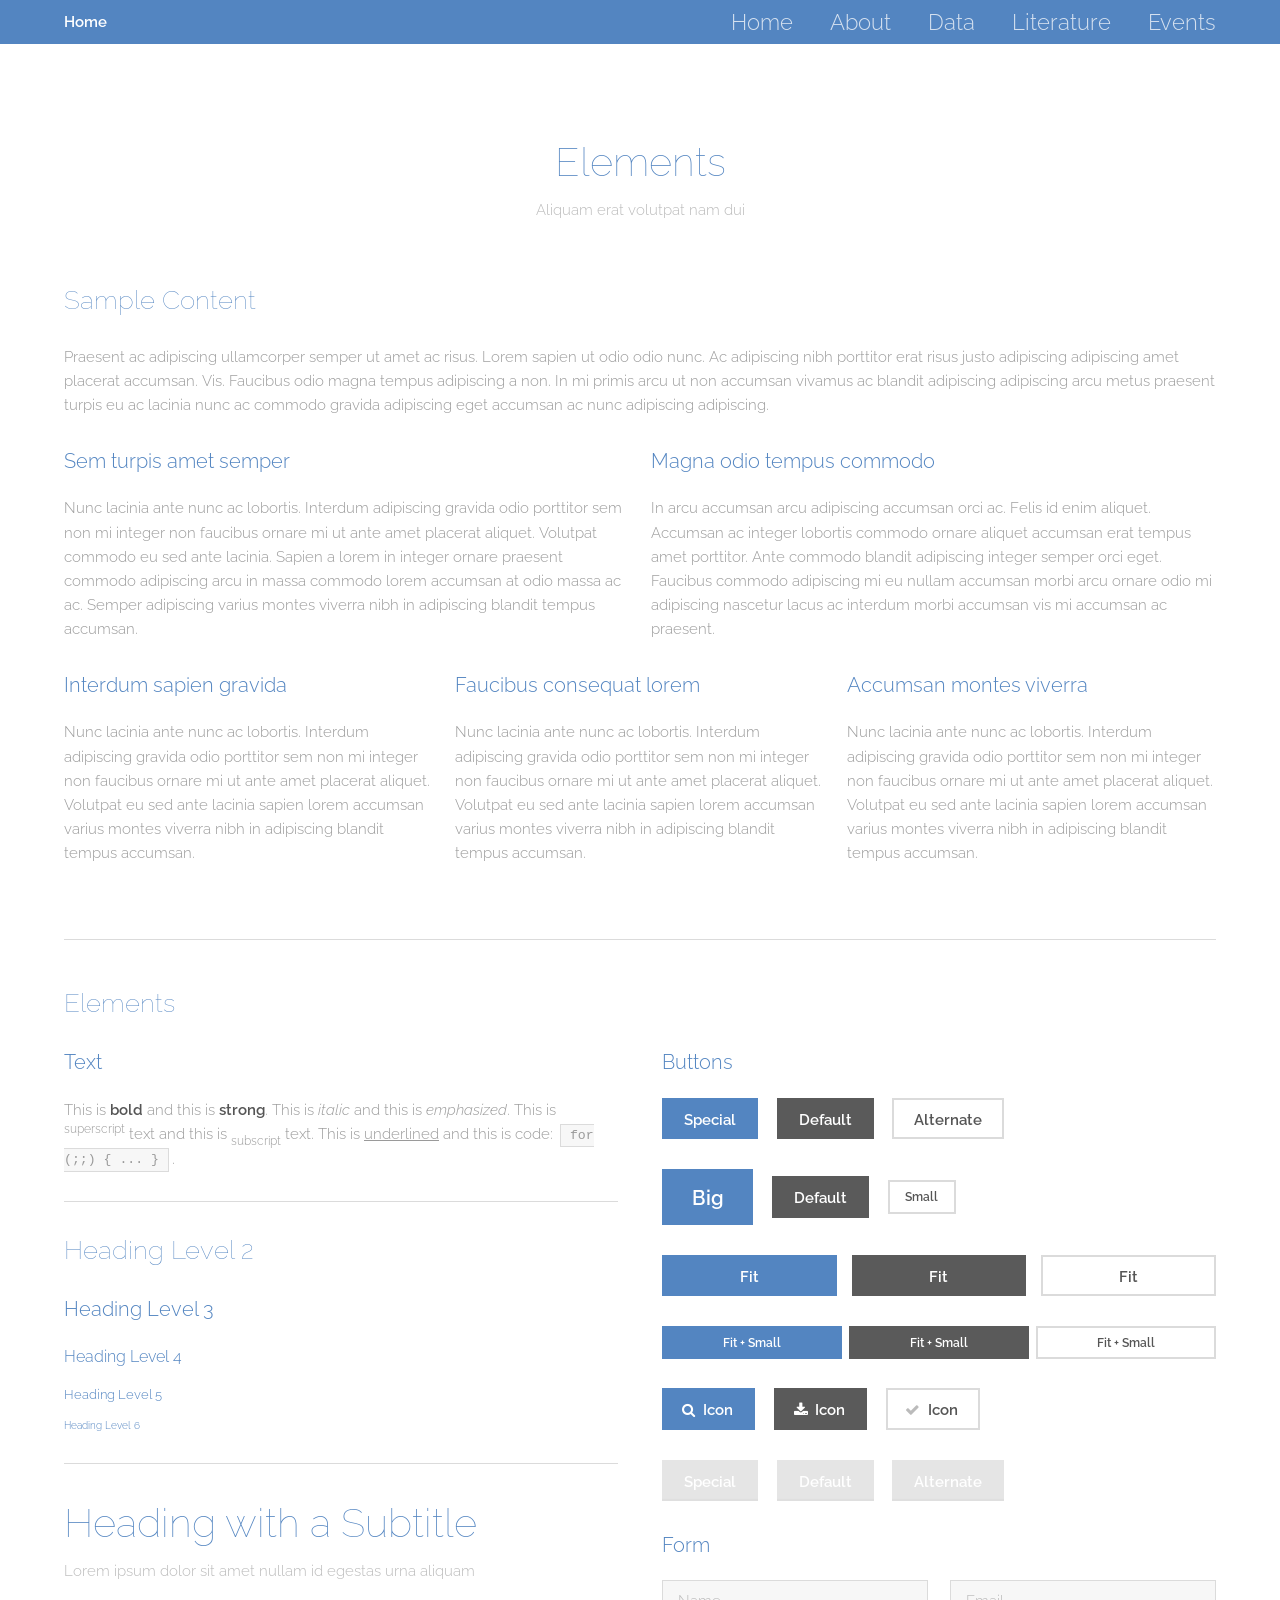
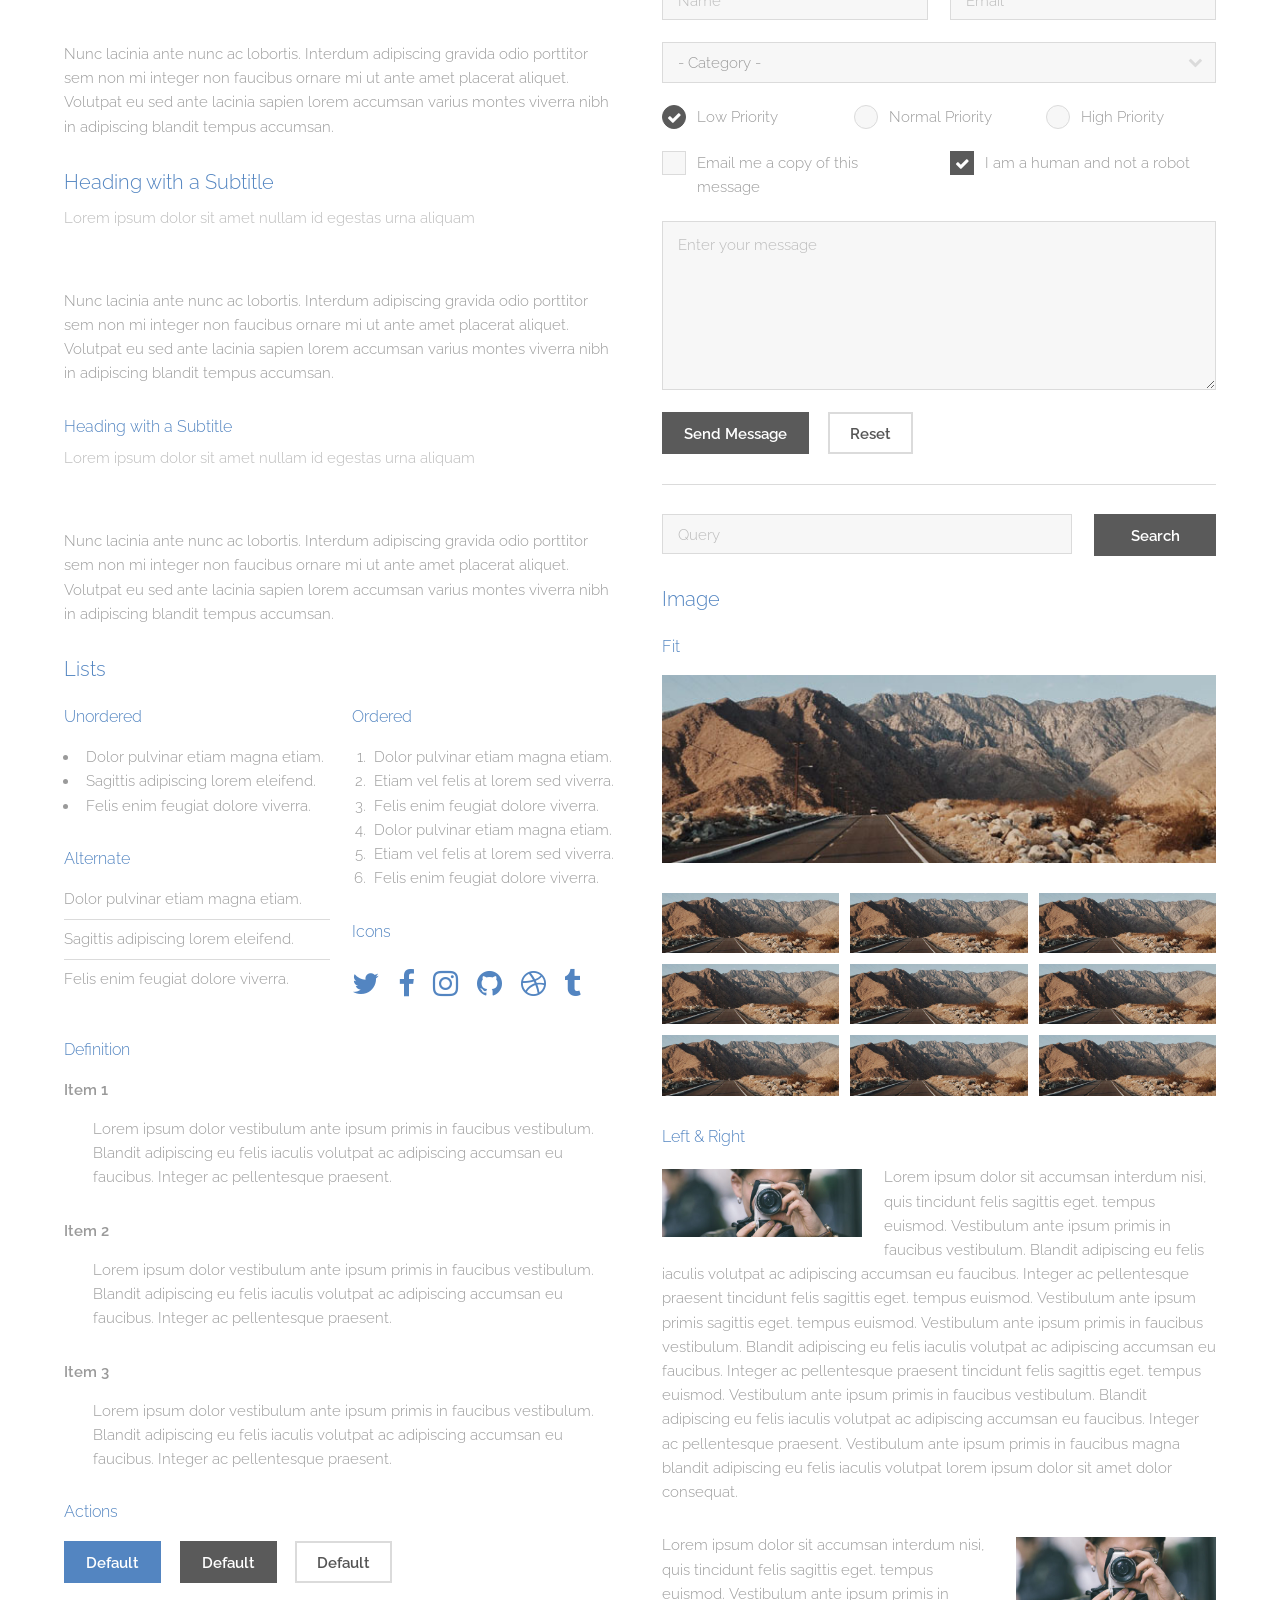
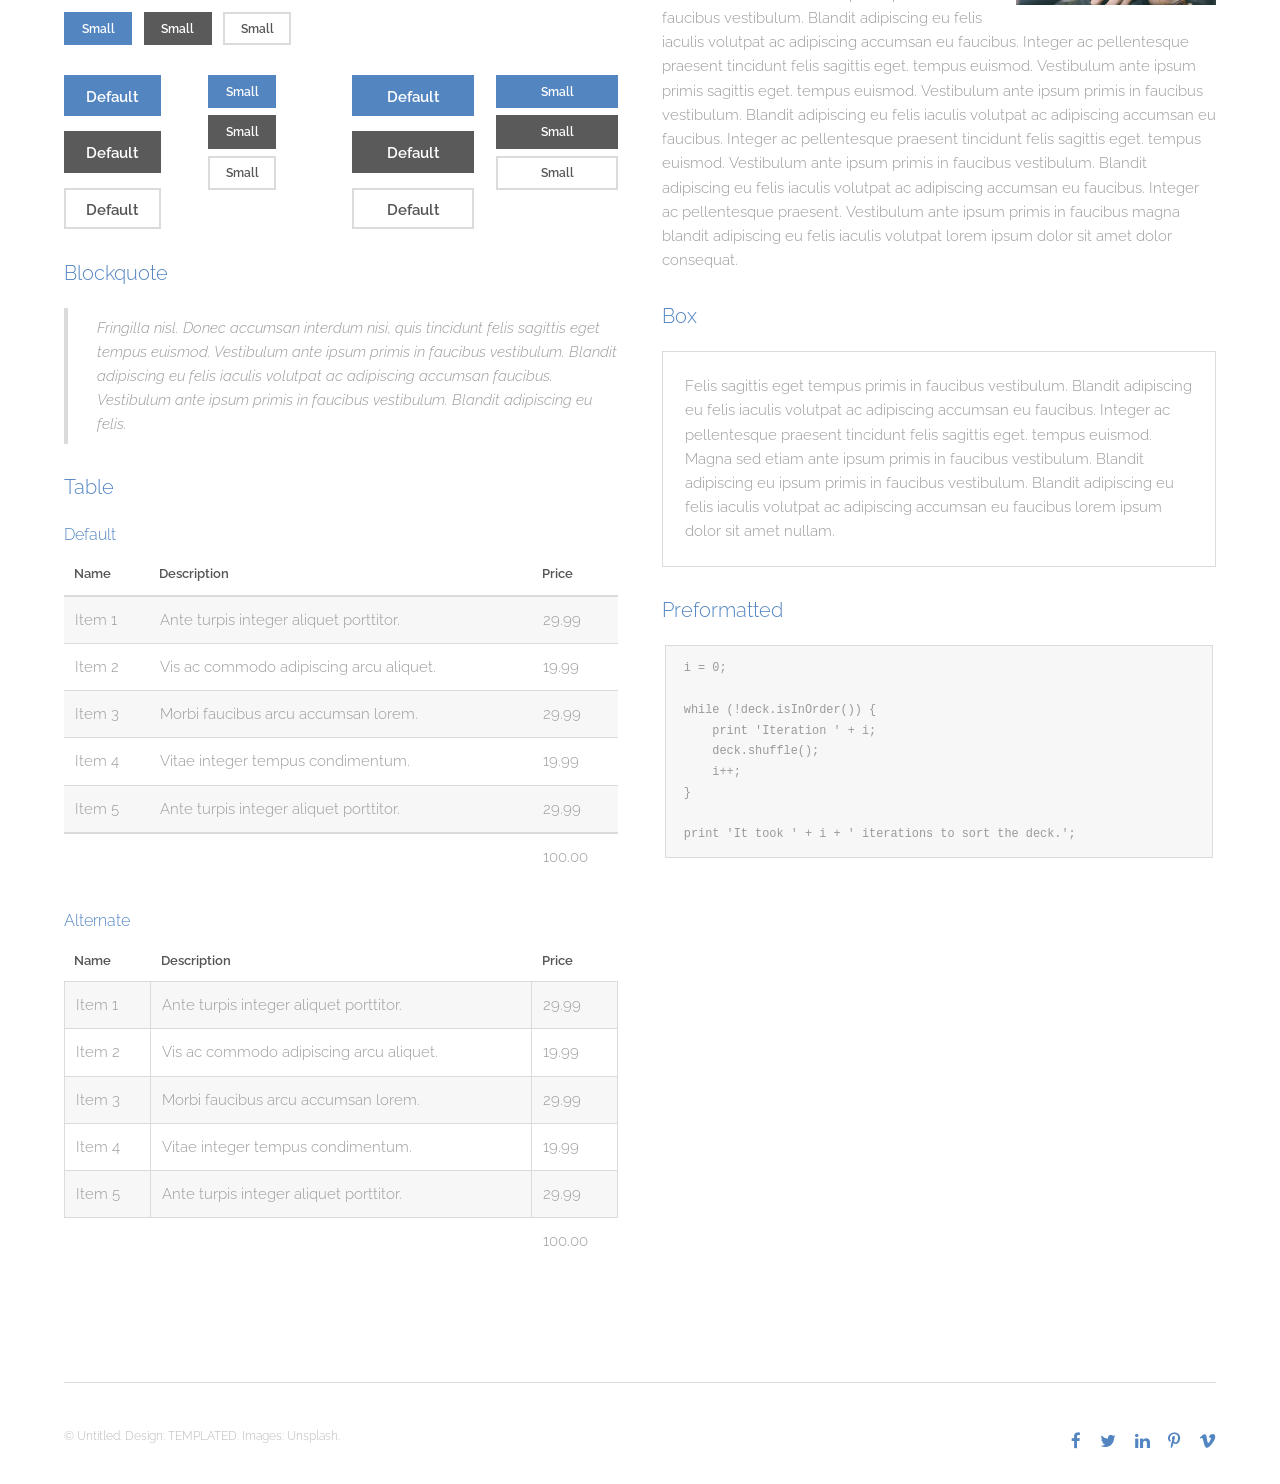
==== elements.html @ 22c5a667 "Initial commit" ====
<!DOCTYPE HTML>
<!--
	Theory by TEMPLATED
	templated.co @templatedco
	Released for free under the Creative Commons Attribution 3.0 license (templated.co/license)
-->
<html>
	<head>
		<title>Elements - Theory by TEMPLATED</title>
		<meta charset="utf-8" />
		<meta name="viewport" content="width=device-width, initial-scale=1" />
		<link rel="stylesheet" href="assets/css/main.css" />
	</head>
	<body class="subpage">

		<!-- Header -->
			<header id="header">
				<div class="inner">
					<a href="index.html" class="logo">Home</a>
					<nav id="nav">
						<a href="index.html">Home</a>
						<a href="about.html">About</a>
						<a href="data.html">Data</a>
						<a href="literature.html">Literature</a>
						<a href="events.html">Events</a>

					</nav>
					<a href="#navPanel" class="navPanelToggle"><span class="fa fa-bars"></span></a>
				</div>
			</header>

		<!-- Main -->
			<section id="main" class="wrapper">
				<div class="inner">
					<header class="align-center">
						<h2>Elements</h2>
						<p>Aliquam erat volutpat nam dui </p>
					</header>

				<!-- Content -->
					<h2 id="content">Sample Content</h2>
					<p>Praesent ac adipiscing ullamcorper semper ut amet ac risus. Lorem sapien ut odio odio nunc. Ac adipiscing nibh porttitor erat risus justo adipiscing adipiscing amet placerat accumsan. Vis. Faucibus odio magna tempus adipiscing a non. In mi primis arcu ut non accumsan vivamus ac blandit adipiscing adipiscing arcu metus praesent turpis eu ac lacinia nunc ac commodo gravida adipiscing eget accumsan ac nunc adipiscing adipiscing.</p>
					<div class="row">
						<div class="6u 12u$(small)">
							<h3>Sem turpis amet semper</h3>
							<p>Nunc lacinia ante nunc ac lobortis. Interdum adipiscing gravida odio porttitor sem non mi integer non faucibus ornare mi ut ante amet placerat aliquet. Volutpat commodo eu sed ante lacinia. Sapien a lorem in integer ornare praesent commodo adipiscing arcu in massa commodo lorem accumsan at odio massa ac ac. Semper adipiscing varius montes viverra nibh in adipiscing blandit tempus accumsan.</p>
						</div>
						<div class="6u$ 12u$(small)">
							<h3>Magna odio tempus commodo</h3>
							<p>In arcu accumsan arcu adipiscing accumsan orci ac. Felis id enim aliquet. Accumsan ac integer lobortis commodo ornare aliquet accumsan erat tempus amet porttitor. Ante commodo blandit adipiscing integer semper orci eget. Faucibus commodo adipiscing mi eu nullam accumsan morbi arcu ornare odio mi adipiscing nascetur lacus ac interdum morbi accumsan vis mi accumsan ac praesent.</p>
						</div>
						<!-- Break -->
						<div class="4u 12u$(medium)">
							<h3>Interdum sapien gravida</h3>
							<p>Nunc lacinia ante nunc ac lobortis. Interdum adipiscing gravida odio porttitor sem non mi integer non faucibus ornare mi ut ante amet placerat aliquet. Volutpat eu sed ante lacinia sapien lorem accumsan varius montes viverra nibh in adipiscing blandit tempus accumsan.</p>
						</div>
						<div class="4u 12u$(medium)">
							<h3>Faucibus consequat lorem</h3>
							<p>Nunc lacinia ante nunc ac lobortis. Interdum adipiscing gravida odio porttitor sem non mi integer non faucibus ornare mi ut ante amet placerat aliquet. Volutpat eu sed ante lacinia sapien lorem accumsan varius montes viverra nibh in adipiscing blandit tempus accumsan.</p>
						</div>
						<div class="4u$ 12u$(medium)">
							<h3>Accumsan montes viverra</h3>
							<p>Nunc lacinia ante nunc ac lobortis. Interdum adipiscing gravida odio porttitor sem non mi integer non faucibus ornare mi ut ante amet placerat aliquet. Volutpat eu sed ante lacinia sapien lorem accumsan varius montes viverra nibh in adipiscing blandit tempus accumsan.</p>
						</div>
					</div>

				<hr class="major" />

				<!-- Elements -->
					<h2 id="elements">Elements</h2>
					<div class="row 200%">
						<div class="6u 12u$(medium)">

							<!-- Text stuff -->
								<h3>Text</h3>
								<p>This is <b>bold</b> and this is <strong>strong</strong>. This is <i>italic</i> and this is <em>emphasized</em>.
								This is <sup>superscript</sup> text and this is <sub>subscript</sub> text.
								This is <u>underlined</u> and this is code: <code>for (;;) { ... }</code>.</p>
								<hr />
								<h2>Heading Level 2</h2>
								<h3>Heading Level 3</h3>
								<h4>Heading Level 4</h4>
								<h5>Heading Level 5</h5>
								<h6>Heading Level 6</h6>
								<hr />
								<header>
									<h2>Heading with a Subtitle</h2>
									<p>Lorem ipsum dolor sit amet nullam id egestas urna aliquam</p>
								</header>
								<p>Nunc lacinia ante nunc ac lobortis. Interdum adipiscing gravida odio porttitor sem non mi integer non faucibus ornare mi ut ante amet placerat aliquet. Volutpat eu sed ante lacinia sapien lorem accumsan varius montes viverra nibh in adipiscing blandit tempus accumsan.</p>
								<header>
									<h3>Heading with a Subtitle</h3>
									<p>Lorem ipsum dolor sit amet nullam id egestas urna aliquam</p>
								</header>
								<p>Nunc lacinia ante nunc ac lobortis. Interdum adipiscing gravida odio porttitor sem non mi integer non faucibus ornare mi ut ante amet placerat aliquet. Volutpat eu sed ante lacinia sapien lorem accumsan varius montes viverra nibh in adipiscing blandit tempus accumsan.</p>
								<header>
									<h4>Heading with a Subtitle</h4>
									<p>Lorem ipsum dolor sit amet nullam id egestas urna aliquam</p>
								</header>
								<p>Nunc lacinia ante nunc ac lobortis. Interdum adipiscing gravida odio porttitor sem non mi integer non faucibus ornare mi ut ante amet placerat aliquet. Volutpat eu sed ante lacinia sapien lorem accumsan varius montes viverra nibh in adipiscing blandit tempus accumsan.</p>

							<!-- Lists -->
								<h3>Lists</h3>
								<div class="row">
									<div class="6u 12u$(small)">

										<h4>Unordered</h4>
										<ul>
											<li>Dolor pulvinar etiam magna etiam.</li>
											<li>Sagittis adipiscing lorem eleifend.</li>
											<li>Felis enim feugiat dolore viverra.</li>
										</ul>

										<h4>Alternate</h4>
										<ul class="alt">
											<li>Dolor pulvinar etiam magna etiam.</li>
											<li>Sagittis adipiscing lorem eleifend.</li>
											<li>Felis enim feugiat dolore viverra.</li>
										</ul>

									</div>
									<div class="6u$ 12u$(small)">

										<h4>Ordered</h4>
										<ol>
											<li>Dolor pulvinar etiam magna etiam.</li>
											<li>Etiam vel felis at lorem sed viverra.</li>
											<li>Felis enim feugiat dolore viverra.</li>
											<li>Dolor pulvinar etiam magna etiam.</li>
											<li>Etiam vel felis at lorem sed viverra.</li>
											<li>Felis enim feugiat dolore viverra.</li>
										</ol>

										<h4>Icons</h4>
										<ul class="icons">
											<li><a href="#" class="icon fa-twitter"><span class="label">Twitter</span></a></li>
											<li><a href="#" class="icon fa-facebook"><span class="label">Facebook</span></a></li>
											<li><a href="#" class="icon fa-instagram"><span class="label">Instagram</span></a></li>
											<li><a href="#" class="icon fa-github"><span class="label">Github</span></a></li>
											<li><a href="#" class="icon fa-dribbble"><span class="label">Dribbble</span></a></li>
											<li><a href="#" class="icon fa-tumblr"><span class="label">Tumblr</span></a></li>
										</ul>

									</div>
								</div>
								<h4>Definition</h4>
								<dl>
									<dt>Item 1</dt>
									<dd>
										<p>Lorem ipsum dolor vestibulum ante ipsum primis in faucibus vestibulum. Blandit adipiscing eu felis iaculis volutpat ac adipiscing accumsan eu faucibus. Integer ac pellentesque praesent.</p>
									</dd>
									<dt>Item 2</dt>
									<dd>
										<p>Lorem ipsum dolor vestibulum ante ipsum primis in faucibus vestibulum. Blandit adipiscing eu felis iaculis volutpat ac adipiscing accumsan eu faucibus. Integer ac pellentesque praesent.</p>
									</dd>
									<dt>Item 3</dt>
									<dd>
										<p>Lorem ipsum dolor vestibulum ante ipsum primis in faucibus vestibulum. Blandit adipiscing eu felis iaculis volutpat ac adipiscing accumsan eu faucibus. Integer ac pellentesque praesent.</p>
									</dd>
								</dl>

								<h4>Actions</h4>
								<ul class="actions">
									<li><a href="#" class="button special">Default</a></li>
									<li><a href="#" class="button">Default</a></li>
									<li><a href="#" class="button alt">Default</a></li>
								</ul>
								<ul class="actions small">
									<li><a href="#" class="button special small">Small</a></li>
									<li><a href="#" class="button small">Small</a></li>
									<li><a href="#" class="button alt small">Small</a></li>
								</ul>
								<div class="row">
									<div class="3u 12u$(small)">
										<ul class="actions vertical">
											<li><a href="#" class="button special">Default</a></li>
											<li><a href="#" class="button">Default</a></li>
											<li><a href="#" class="button alt">Default</a></li>
										</ul>
									</div>
									<div class="3u 12u$(small)">
										<ul class="actions vertical small">
											<li><a href="#" class="button special small">Small</a></li>
											<li><a href="#" class="button small">Small</a></li>
											<li><a href="#" class="button alt small">Small</a></li>
										</ul>
									</div>
									<div class="3u 12u$(small)">
										<ul class="actions vertical">
											<li><a href="#" class="button special fit">Default</a></li>
											<li><a href="#" class="button fit">Default</a></li>
											<li><a href="#" class="button alt fit">Default</a></li>
										</ul>
									</div>
									<div class="3u$ 12u$(small)">
										<ul class="actions vertical small">
											<li><a href="#" class="button special small fit">Small</a></li>
											<li><a href="#" class="button small fit">Small</a></li>
											<li><a href="#" class="button alt small fit">Small</a></li>
										</ul>
									</div>
								</div>

							<!-- Blockquote -->
								<h3>Blockquote</h3>
								<blockquote>Fringilla nisl. Donec accumsan interdum nisi, quis tincidunt felis sagittis eget tempus euismod. Vestibulum ante ipsum primis in faucibus vestibulum. Blandit adipiscing eu felis iaculis volutpat ac adipiscing accumsan faucibus. Vestibulum ante ipsum primis in faucibus vestibulum. Blandit adipiscing eu felis.</blockquote>

							<!-- Table -->
								<h3>Table</h3>

								<h4>Default</h4>
								<div class="table-wrapper">
									<table>
										<thead>
											<tr>
												<th>Name</th>
												<th>Description</th>
												<th>Price</th>
											</tr>
										</thead>
										<tbody>
											<tr>
												<td>Item 1</td>
												<td>Ante turpis integer aliquet porttitor.</td>
												<td>29.99</td>
											</tr>
											<tr>
												<td>Item 2</td>
												<td>Vis ac commodo adipiscing arcu aliquet.</td>
												<td>19.99</td>
											</tr>
											<tr>
												<td>Item 3</td>
												<td> Morbi faucibus arcu accumsan lorem.</td>
												<td>29.99</td>
											</tr>
											<tr>
												<td>Item 4</td>
												<td>Vitae integer tempus condimentum.</td>
												<td>19.99</td>
											</tr>
											<tr>
												<td>Item 5</td>
												<td>Ante turpis integer aliquet porttitor.</td>
												<td>29.99</td>
											</tr>
										</tbody>
										<tfoot>
											<tr>
												<td colspan="2"></td>
												<td>100.00</td>
											</tr>
										</tfoot>
									</table>
								</div>

								<h4>Alternate</h4>
								<div class="table-wrapper">
									<table class="alt">
										<thead>
											<tr>
												<th>Name</th>
												<th>Description</th>
												<th>Price</th>
											</tr>
										</thead>
										<tbody>
											<tr>
												<td>Item 1</td>
												<td>Ante turpis integer aliquet porttitor.</td>
												<td>29.99</td>
											</tr>
											<tr>
												<td>Item 2</td>
												<td>Vis ac commodo adipiscing arcu aliquet.</td>
												<td>19.99</td>
											</tr>
											<tr>
												<td>Item 3</td>
												<td> Morbi faucibus arcu accumsan lorem.</td>
												<td>29.99</td>
											</tr>
											<tr>
												<td>Item 4</td>
												<td>Vitae integer tempus condimentum.</td>
												<td>19.99</td>
											</tr>
											<tr>
												<td>Item 5</td>
												<td>Ante turpis integer aliquet porttitor.</td>
												<td>29.99</td>
											</tr>
										</tbody>
										<tfoot>
											<tr>
												<td colspan="2"></td>
												<td>100.00</td>
											</tr>
										</tfoot>
									</table>
								</div>

						</div>
						<div class="6u$ 12u$(medium)">

							<!-- Buttons -->
								<h3>Buttons</h3>
								<ul class="actions">
									<li><a href="#" class="button special">Special</a></li>
									<li><a href="#" class="button">Default</a></li>
									<li><a href="#" class="button alt">Alternate</a></li>
								</ul>
								<ul class="actions">
									<li><a href="#" class="button special big">Big</a></li>
									<li><a href="#" class="button">Default</a></li>
									<li><a href="#" class="button alt small">Small</a></li>
								</ul>
								<ul class="actions fit">
									<li><a href="#" class="button special fit">Fit</a></li>
									<li><a href="#" class="button fit">Fit</a></li>
									<li><a href="#" class="button alt fit">Fit</a></li>
								</ul>
								<ul class="actions fit small">
									<li><a href="#" class="button special fit small">Fit + Small</a></li>
									<li><a href="#" class="button fit small">Fit + Small</a></li>
									<li><a href="#" class="button alt fit small">Fit + Small</a></li>
								</ul>
								<ul class="actions">
									<li><a href="#" class="button special icon fa-search">Icon</a></li>
									<li><a href="#" class="button icon fa-download">Icon</a></li>
									<li><a href="#" class="button alt icon fa-check">Icon</a></li>
								</ul>
								<ul class="actions">
									<li><span class="button special disabled">Special</span></li>
									<li><span class="button disabled">Default</span></li>
									<li><span class="button alt disabled">Alternate</span></li>
								</ul>

							<!-- Form -->
								<h3>Form</h3>

								<form method="post" action="#">
									<div class="row uniform">
										<div class="6u 12u$(xsmall)">
											<input type="text" name="name" id="name" value="" placeholder="Name" />
										</div>
										<div class="6u$ 12u$(xsmall)">
											<input type="email" name="email" id="email" value="" placeholder="Email" />
										</div>
										<!-- Break -->
										<div class="12u$">
											<div class="select-wrapper">
												<select name="category" id="category">
													<option value="">- Category -</option>
													<option value="1">Manufacturing</option>
													<option value="1">Shipping</option>
													<option value="1">Administration</option>
													<option value="1">Human Resources</option>
												</select>
											</div>
										</div>
										<!-- Break -->
										<div class="4u 12u$(small)">
											<input type="radio" id="priority-low" name="priority" checked>
											<label for="priority-low">Low Priority</label>
										</div>
										<div class="4u 12u$(small)">
											<input type="radio" id="priority-normal" name="priority">
											<label for="priority-normal">Normal Priority</label>
										</div>
										<div class="4u$ 12u$(small)">
											<input type="radio" id="priority-high" name="priority">
											<label for="priority-high">High Priority</label>
										</div>
										<!-- Break -->
										<div class="6u 12u$(small)">
											<input type="checkbox" id="copy" name="copy">
											<label for="copy">Email me a copy of this message</label>
										</div>
										<div class="6u$ 12u$(small)">
											<input type="checkbox" id="human" name="human" checked>
											<label for="human">I am a human and not a robot</label>
										</div>
										<!-- Break -->
										<div class="12u$">
											<textarea name="message" id="message" placeholder="Enter your message" rows="6"></textarea>
										</div>
										<!-- Break -->
										<div class="12u$">
											<ul class="actions">
												<li><input type="submit" value="Send Message" /></li>
												<li><input type="reset" value="Reset" class="alt" /></li>
											</ul>
										</div>
									</div>
								</form>

								<hr />

								<form method="post" action="#">
									<div class="row uniform">
										<div class="9u 12u$(small)">
											<input type="text" name="query" id="query" value="" placeholder="Query" />
										</div>
										<div class="3u$ 12u$(small)">
											<input type="submit" value="Search" class="fit" />
										</div>
									</div>
								</form>

							<!-- Image -->
								<h3>Image</h3>

								<h4>Fit</h4>
								<span class="image fit"><img src="images/pic01.jpg" alt="" /></span>
								<div class="box alt">
									<div class="row 50% uniform">
										<div class="4u"><span class="image fit"><img src="images/pic01.jpg" alt="" /></span></div>
										<div class="4u"><span class="image fit"><img src="images/pic01.jpg" alt="" /></span></div>
										<div class="4u$"><span class="image fit"><img src="images/pic01.jpg" alt="" /></span></div>
										<!-- Break -->
										<div class="4u"><span class="image fit"><img src="images/pic01.jpg" alt="" /></span></div>
										<div class="4u"><span class="image fit"><img src="images/pic01.jpg" alt="" /></span></div>
										<div class="4u$"><span class="image fit"><img src="images/pic01.jpg" alt="" /></span></div>
										<!-- Break -->
										<div class="4u"><span class="image fit"><img src="images/pic01.jpg" alt="" /></span></div>
										<div class="4u"><span class="image fit"><img src="images/pic01.jpg" alt="" /></span></div>
										<div class="4u$"><span class="image fit"><img src="images/pic01.jpg" alt="" /></span></div>
									</div>
								</div>

								<h4>Left &amp; Right</h4>
								<p><span class="image left"><img src="images/pic02.jpg" alt="" /></span>Lorem ipsum dolor sit accumsan interdum nisi, quis tincidunt felis sagittis eget. tempus euismod. Vestibulum ante ipsum primis in faucibus vestibulum. Blandit adipiscing eu felis iaculis volutpat ac adipiscing accumsan eu faucibus. Integer ac pellentesque praesent tincidunt felis sagittis eget. tempus euismod. Vestibulum ante ipsum primis sagittis eget. tempus euismod. Vestibulum ante ipsum primis in faucibus vestibulum. Blandit adipiscing eu felis iaculis volutpat ac adipiscing accumsan eu faucibus. Integer ac pellentesque praesent tincidunt felis sagittis eget. tempus euismod. Vestibulum ante ipsum primis in faucibus vestibulum. Blandit adipiscing eu felis iaculis volutpat ac adipiscing accumsan eu faucibus. Integer ac pellentesque praesent. Vestibulum ante ipsum primis in faucibus magna blandit adipiscing eu felis iaculis volutpat lorem ipsum dolor sit amet dolor consequat.</p>
								<p><span class="image right"><img src="images/pic02.jpg" alt="" /></span>Lorem ipsum dolor sit accumsan interdum nisi, quis tincidunt felis sagittis eget. tempus euismod. Vestibulum ante ipsum primis in faucibus vestibulum. Blandit adipiscing eu felis iaculis volutpat ac adipiscing accumsan eu faucibus. Integer ac pellentesque praesent tincidunt felis sagittis eget. tempus euismod. Vestibulum ante ipsum primis sagittis eget. tempus euismod. Vestibulum ante ipsum primis in faucibus vestibulum. Blandit adipiscing eu felis iaculis volutpat ac adipiscing accumsan eu faucibus. Integer ac pellentesque praesent tincidunt felis sagittis eget. tempus euismod. Vestibulum ante ipsum primis in faucibus vestibulum. Blandit adipiscing eu felis iaculis volutpat ac adipiscing accumsan eu faucibus. Integer ac pellentesque praesent. Vestibulum ante ipsum primis in faucibus magna blandit adipiscing eu felis iaculis volutpat lorem ipsum dolor sit amet dolor consequat.</p>

							<!-- Box -->
								<h3>Box</h3>
								<div class="box">
									<p>Felis sagittis eget tempus primis in faucibus vestibulum. Blandit adipiscing eu felis iaculis volutpat ac adipiscing accumsan eu faucibus. Integer ac pellentesque praesent tincidunt felis sagittis eget. tempus euismod. Magna sed etiam ante ipsum primis in faucibus vestibulum. Blandit adipiscing eu ipsum primis in faucibus vestibulum. Blandit adipiscing eu felis iaculis volutpat ac adipiscing accumsan eu faucibus lorem ipsum dolor sit amet nullam.</p>
								</div>

							<!-- Preformatted Code -->
								<h3>Preformatted</h3>
								<pre><code>i = 0;

while (!deck.isInOrder()) {
    print 'Iteration ' + i;
    deck.shuffle();
    i++;
}

print 'It took ' + i + ' iterations to sort the deck.';
</code></pre>

						</div>
					</div>

				</div>
			</section>

		<!-- Footer -->
			<footer id="footer">
				<div class="inner">
					<div class="flex">
						<div class="copyright">
							&copy; Untitled. Design: <a href="https://templated.co">TEMPLATED</a>. Images: <a href="https://unsplash.com">Unsplash</a>.
						</div>
						<ul class="icons">
							<li><a href="#" class="icon fa-facebook"><span class="label">Facebook</span></a></li>
							<li><a href="#" class="icon fa-twitter"><span class="label">Twitter</span></a></li>
							<li><a href="#" class="icon fa-linkedin"><span class="label">linkedIn</span></a></li>
							<li><a href="#" class="icon fa-pinterest-p"><span class="label">Pinterest</span></a></li>
							<li><a href="#" class="icon fa-vimeo"><span class="label">Vimeo</span></a></li>
						</ul>
					</div>
				</div>
			</footer>

		<!-- Scripts -->
			<script src="assets/js/jquery.min.js"></script>
			<script src="assets/js/skel.min.js"></script>
			<script src="assets/js/util.js"></script>
			<script src="assets/js/main.js"></script>

	</body>
</html>
---- assets/css/main.css ----
@charset "UTF-8";
@import url(font-awesome.min.css);
@import "https://fonts.googleapis.com/css?family=Raleway:100,300,600";

/*
	Theory by TEMPLATED
	templated.co @templatedco
	Released for free under the Creative Commons Attribution 3.0 license (templated.co/license)
*/

/* Reset */

	html, body, div, span, applet, object, iframe, h1, h2, h3, h4, h5, h6, p, blockquote, pre, a, abbr, acronym, address, big, cite, code, del, dfn, em, img, ins, kbd, q, s, samp, small, strike, strong, sub, sup, tt, var, b, u, i, center, dl, dt, dd, ol, ul, li, fieldset, form, label, legend, table, caption, tbody, tfoot, thead, tr, th, td, article, aside, canvas, details, embed, figure, figcaption, footer, header, hgroup, menu, nav, output, ruby, section, summary, time, mark, audio, video {
		margin: 0;
		padding: 0;
		border: 0;
		font-size: 100%;
		font: inherit;
		vertical-align: baseline;
	}

	article, aside, details, figcaption, figure, footer, header, hgroup, menu, nav, section {
		display: block;
	}

	body {
		line-height: 1;
	}

	ol, ul {
		list-style: none;
	}

	blockquote, q {
		quotes: none;
	}

	blockquote:before, blockquote:after, q:before, q:after {
		content: '';
		content: none;
	}

	table {
		border-collapse: collapse;
		border-spacing: 0;
	}

	body {
		-webkit-text-size-adjust: none;
	}

/* Box Model */

	*, *:before, *:after {
		-moz-box-sizing: border-box;
		-webkit-box-sizing: border-box;
		box-sizing: border-box;
	}

/* Containers */

	.container {
		margin-left: auto;
		margin-right: auto;
	}

	.container.\31 25\25 {
		width: 100%;
		max-width: 100em;
		min-width: 80em;
	}

	.container.\37 5\25 {
		width: 60em;
	}

	.container.\35 0\25 {
		width: 40em;
	}

	.container.\32 5\25 {
		width: 20em;
	}

	.container {
		width: 80em;
	}

	@media screen and (max-width: 1680px) {

		.container.\31 25\25 {
			width: 100%;
			max-width: 100em;
			min-width: 80em;
		}

		.container.\37 5\25 {
			width: 60em;
		}

		.container.\35 0\25 {
			width: 40em;
		}

		.container.\32 5\25 {
			width: 20em;
		}

		.container {
			width: 80em;
		}

	}

	@media screen and (max-width: 1280px) {

		.container.\31 25\25 {
			width: 100%;
			max-width: 81.25em;
			min-width: 65em;
		}

		.container.\37 5\25 {
			width: 48.75em;
		}

		.container.\35 0\25 {
			width: 32.5em;
		}

		.container.\32 5\25 {
			width: 16.25em;
		}

		.container {
			width: 65em;
		}

	}

	@media screen and (max-width: 980px) {

		.container.\31 25\25 {
			width: 100%;
			max-width: 112.5%;
			min-width: 90%;
		}

		.container.\37 5\25 {
			width: 67.5%;
		}

		.container.\35 0\25 {
			width: 45%;
		}

		.container.\32 5\25 {
			width: 22.5%;
		}

		.container {
			width: 90%;
		}

	}

	@media screen and (max-width: 736px) {

		.container.\31 25\25 {
			width: 100%;
			max-width: 112.5%;
			min-width: 90%;
		}

		.container.\37 5\25 {
			width: 67.5%;
		}

		.container.\35 0\25 {
			width: 45%;
		}

		.container.\32 5\25 {
			width: 22.5%;
		}

		.container {
			width: 90% !important;
		}

	}

	@media screen and (max-width: 480px) {

		.container.\31 25\25 {
			width: 100%;
			max-width: 112.5%;
			min-width: 90%;
		}

		.container.\37 5\25 {
			width: 67.5%;
		}

		.container.\35 0\25 {
			width: 45%;
		}

		.container.\32 5\25 {
			width: 22.5%;
		}

		.container {
			width: 90% !important;
		}

	}

/* Grid */

	.row {
		border-bottom: solid 1px transparent;
		-moz-box-sizing: border-box;
		-webkit-box-sizing: border-box;
		box-sizing: border-box;
	}

	.row > * {
		float: left;
		-moz-box-sizing: border-box;
		-webkit-box-sizing: border-box;
		box-sizing: border-box;
	}

	.row:after, .row:before {
		content: '';
		display: block;
		clear: both;
		height: 0;
	}

	.row.uniform > * > :first-child {
		margin-top: 0;
	}

	.row.uniform > * > :last-child {
		margin-bottom: 0;
	}

	.row.\30 \25 > * {
		padding: 0 0 0 0em;
	}

	.row.\30 \25 {
		margin: 0 0 -1px 0em;
	}

	.row.uniform.\30 \25 > * {
		padding: 0em 0 0 0em;
	}

	.row.uniform.\30 \25 {
		margin: 0em 0 -1px 0em;
	}

	.row > * {
		padding: 0 0 0 2em;
	}

	.row {
		margin: 0 0 -1px -2em;
	}

	.row.uniform > * {
		padding: 2em 0 0 2em;
	}

	.row.uniform {
		margin: -2em 0 -1px -2em;
	}

	.row.\32 00\25 > * {
		padding: 0 0 0 4em;
	}

	.row.\32 00\25 {
		margin: 0 0 -1px -4em;
	}

	.row.uniform.\32 00\25 > * {
		padding: 4em 0 0 4em;
	}

	.row.uniform.\32 00\25 {
		margin: -4em 0 -1px -4em;
	}

	.row.\31 50\25 > * {
		padding: 0 0 0 3em;
	}

	.row.\31 50\25 {
		margin: 0 0 -1px -3em;
	}

	.row.uniform.\31 50\25 > * {
		padding: 3em 0 0 3em;
	}

	.row.uniform.\31 50\25 {
		margin: -3em 0 -1px -3em;
	}

	.row.\35 0\25 > * {
		padding: 0 0 0 1em;
	}

	.row.\35 0\25 {
		margin: 0 0 -1px -1em;
	}

	.row.uniform.\35 0\25 > * {
		padding: 1em 0 0 1em;
	}

	.row.uniform.\35 0\25 {
		margin: -1em 0 -1px -1em;
	}

	.row.\32 5\25 > * {
		padding: 0 0 0 0.5em;
	}

	.row.\32 5\25 {
		margin: 0 0 -1px -0.5em;
	}

	.row.uniform.\32 5\25 > * {
		padding: 0.5em 0 0 0.5em;
	}

	.row.uniform.\32 5\25 {
		margin: -0.5em 0 -1px -0.5em;
	}

	.\31 2u, .\31 2u\24 {
		width: 100%;
		clear: none;
		margin-left: 0;
	}

	.\31 1u, .\31 1u\24 {
		width: 91.6666666667%;
		clear: none;
		margin-left: 0;
	}

	.\31 0u, .\31 0u\24 {
		width: 83.3333333333%;
		clear: none;
		margin-left: 0;
	}

	.\39 u, .\39 u\24 {
		width: 75%;
		clear: none;
		margin-left: 0;
	}

	.\38 u, .\38 u\24 {
		width: 66.6666666667%;
		clear: none;
		margin-left: 0;
	}

	.\37 u, .\37 u\24 {
		width: 58.3333333333%;
		clear: none;
		margin-left: 0;
	}

	.\36 u, .\36 u\24 {
		width: 50%;
		clear: none;
		margin-left: 0;
	}

	.\35 u, .\35 u\24 {
		width: 41.6666666667%;
		clear: none;
		margin-left: 0;
	}

	.\34 u, .\34 u\24 {
		width: 33.3333333333%;
		clear: none;
		margin-left: 0;
	}

	.\33 u, .\33 u\24 {
		width: 25%;
		clear: none;
		margin-left: 0;
	}

	.\32 u, .\32 u\24 {
		width: 16.6666666667%;
		clear: none;
		margin-left: 0;
	}

	.\31 u, .\31 u\24 {
		width: 8.3333333333%;
		clear: none;
		margin-left: 0;
	}

	.\31 2u\24 + *,
	.\31 1u\24 + *,
	.\31 0u\24 + *,
	.\39 u\24 + *,
	.\38 u\24 + *,
	.\37 u\24 + *,
	.\36 u\24 + *,
	.\35 u\24 + *,
	.\34 u\24 + *,
	.\33 u\24 + *,
	.\32 u\24 + *,
	.\31 u\24 + * {
		clear: left;
	}

	.\-11u {
		margin-left: 91.66667%;
	}

	.\-10u {
		margin-left: 83.33333%;
	}

	.\-9u {
		margin-left: 75%;
	}

	.\-8u {
		margin-left: 66.66667%;
	}

	.\-7u {
		margin-left: 58.33333%;
	}

	.\-6u {
		margin-left: 50%;
	}

	.\-5u {
		margin-left: 41.66667%;
	}

	.\-4u {
		margin-left: 33.33333%;
	}

	.\-3u {
		margin-left: 25%;
	}

	.\-2u {
		margin-left: 16.66667%;
	}

	.\-1u {
		margin-left: 8.33333%;
	}

	@media screen and (max-width: 1680px) {

		.row > * {
			padding: 0 0 0 2em;
		}

		.row {
			margin: 0 0 -1px -2em;
		}

		.row.uniform > * {
			padding: 2em 0 0 2em;
		}

		.row.uniform {
			margin: -2em 0 -1px -2em;
		}

		.row.\32 00\25 > * {
			padding: 0 0 0 4em;
		}

		.row.\32 00\25 {
			margin: 0 0 -1px -4em;
		}

		.row.uniform.\32 00\25 > * {
			padding: 4em 0 0 4em;
		}

		.row.uniform.\32 00\25 {
			margin: -4em 0 -1px -4em;
		}

		.row.\31 50\25 > * {
			padding: 0 0 0 3em;
		}

		.row.\31 50\25 {
			margin: 0 0 -1px -3em;
		}

		.row.uniform.\31 50\25 > * {
			padding: 3em 0 0 3em;
		}

		.row.uniform.\31 50\25 {
			margin: -3em 0 -1px -3em;
		}

		.row.\35 0\25 > * {
			padding: 0 0 0 1em;
		}

		.row.\35 0\25 {
			margin: 0 0 -1px -1em;
		}

		.row.uniform.\35 0\25 > * {
			padding: 1em 0 0 1em;
		}

		.row.uniform.\35 0\25 {
			margin: -1em 0 -1px -1em;
		}

		.row.\32 5\25 > * {
			padding: 0 0 0 0.5em;
		}

		.row.\32 5\25 {
			margin: 0 0 -1px -0.5em;
		}

		.row.uniform.\32 5\25 > * {
			padding: 0.5em 0 0 0.5em;
		}

		.row.uniform.\32 5\25 {
			margin: -0.5em 0 -1px -0.5em;
		}

		.\31 2u\28xlarge\29, .\31 2u\24\28xlarge\29 {
			width: 100%;
			clear: none;
			margin-left: 0;
		}

		.\31 1u\28xlarge\29, .\31 1u\24\28xlarge\29 {
			width: 91.6666666667%;
			clear: none;
			margin-left: 0;
		}

		.\31 0u\28xlarge\29, .\31 0u\24\28xlarge\29 {
			width: 83.3333333333%;
			clear: none;
			margin-left: 0;
		}

		.\39 u\28xlarge\29, .\39 u\24\28xlarge\29 {
			width: 75%;
			clear: none;
			margin-left: 0;
		}

		.\38 u\28xlarge\29, .\38 u\24\28xlarge\29 {
			width: 66.6666666667%;
			clear: none;
			margin-left: 0;
		}

		.\37 u\28xlarge\29, .\37 u\24\28xlarge\29 {
			width: 58.3333333333%;
			clear: none;
			margin-left: 0;
		}

		.\36 u\28xlarge\29, .\36 u\24\28xlarge\29 {
			width: 50%;
			clear: none;
			margin-left: 0;
		}

		.\35 u\28xlarge\29, .\35 u\24\28xlarge\29 {
			width: 41.6666666667%;
			clear: none;
			margin-left: 0;
		}

		.\34 u\28xlarge\29, .\34 u\24\28xlarge\29 {
			width: 33.3333333333%;
			clear: none;
			margin-left: 0;
		}

		.\33 u\28xlarge\29, .\33 u\24\28xlarge\29 {
			width: 25%;
			clear: none;
			margin-left: 0;
		}

		.\32 u\28xlarge\29, .\32 u\24\28xlarge\29 {
			width: 16.6666666667%;
			clear: none;
			margin-left: 0;
		}

		.\31 u\28xlarge\29, .\31 u\24\28xlarge\29 {
			width: 8.3333333333%;
			clear: none;
			margin-left: 0;
		}

		.\31 2u\24\28xlarge\29 + *,
		.\31 1u\24\28xlarge\29 + *,
		.\31 0u\24\28xlarge\29 + *,
		.\39 u\24\28xlarge\29 + *,
		.\38 u\24\28xlarge\29 + *,
		.\37 u\24\28xlarge\29 + *,
		.\36 u\24\28xlarge\29 + *,
		.\35 u\24\28xlarge\29 + *,
		.\34 u\24\28xlarge\29 + *,
		.\33 u\24\28xlarge\29 + *,
		.\32 u\24\28xlarge\29 + *,
		.\31 u\24\28xlarge\29 + * {
			clear: left;
		}

		.\-11u\28xlarge\29 {
			margin-left: 91.66667%;
		}

		.\-10u\28xlarge\29 {
			margin-left: 83.33333%;
		}

		.\-9u\28xlarge\29 {
			margin-left: 75%;
		}

		.\-8u\28xlarge\29 {
			margin-left: 66.66667%;
		}

		.\-7u\28xlarge\29 {
			margin-left: 58.33333%;
		}

		.\-6u\28xlarge\29 {
			margin-left: 50%;
		}

		.\-5u\28xlarge\29 {
			margin-left: 41.66667%;
		}

		.\-4u\28xlarge\29 {
			margin-left: 33.33333%;
		}

		.\-3u\28xlarge\29 {
			margin-left: 25%;
		}

		.\-2u\28xlarge\29 {
			margin-left: 16.66667%;
		}

		.\-1u\28xlarge\29 {
			margin-left: 8.33333%;
		}

	}

	@media screen and (max-width: 1280px) {

		.row > * {
			padding: 0 0 0 1.5em;
		}

		.row {
			margin: 0 0 -1px -1.5em;
		}

		.row.uniform > * {
			padding: 1.5em 0 0 1.5em;
		}

		.row.uniform {
			margin: -1.5em 0 -1px -1.5em;
		}

		.row.\32 00\25 > * {
			padding: 0 0 0 3em;
		}

		.row.\32 00\25 {
			margin: 0 0 -1px -3em;
		}

		.row.uniform.\32 00\25 > * {
			padding: 3em 0 0 3em;
		}

		.row.uniform.\32 00\25 {
			margin: -3em 0 -1px -3em;
		}

		.row.\31 50\25 > * {
			padding: 0 0 0 2.25em;
		}

		.row.\31 50\25 {
			margin: 0 0 -1px -2.25em;
		}

		.row.uniform.\31 50\25 > * {
			padding: 2.25em 0 0 2.25em;
		}

		.row.uniform.\31 50\25 {
			margin: -2.25em 0 -1px -2.25em;
		}

		.row.\35 0\25 > * {
			padding: 0 0 0 0.75em;
		}

		.row.\35 0\25 {
			margin: 0 0 -1px -0.75em;
		}

		.row.uniform.\35 0\25 > * {
			padding: 0.75em 0 0 0.75em;
		}

		.row.uniform.\35 0\25 {
			margin: -0.75em 0 -1px -0.75em;
		}

		.row.\32 5\25 > * {
			padding: 0 0 0 0.375em;
		}

		.row.\32 5\25 {
			margin: 0 0 -1px -0.375em;
		}

		.row.uniform.\32 5\25 > * {
			padding: 0.375em 0 0 0.375em;
		}

		.row.uniform.\32 5\25 {
			margin: -0.375em 0 -1px -0.375em;
		}

		.\31 2u\28large\29, .\31 2u\24\28large\29 {
			width: 100%;
			clear: none;
			margin-left: 0;
		}

		.\31 1u\28large\29, .\31 1u\24\28large\29 {
			width: 91.6666666667%;
			clear: none;
			margin-left: 0;
		}

		.\31 0u\28large\29, .\31 0u\24\28large\29 {
			width: 83.3333333333%;
			clear: none;
			margin-left: 0;
		}

		.\39 u\28large\29, .\39 u\24\28large\29 {
			width: 75%;
			clear: none;
			margin-left: 0;
		}

		.\38 u\28large\29, .\38 u\24\28large\29 {
			width: 66.6666666667%;
			clear: none;
			margin-left: 0;
		}

		.\37 u\28large\29, .\37 u\24\28large\29 {
			width: 58.3333333333%;
			clear: none;
			margin-left: 0;
		}

		.\36 u\28large\29, .\36 u\24\28large\29 {
			width: 50%;
			clear: none;
			margin-left: 0;
		}

		.\35 u\28large\29, .\35 u\24\28large\29 {
			width: 41.6666666667%;
			clear: none;
			margin-left: 0;
		}

		.\34 u\28large\29, .\34 u\24\28large\29 {
			width: 33.3333333333%;
			clear: none;
			margin-left: 0;
		}

		.\33 u\28large\29, .\33 u\24\28large\29 {
			width: 25%;
			clear: none;
			margin-left: 0;
		}

		.\32 u\28large\29, .\32 u\24\28large\29 {
			width: 16.6666666667%;
			clear: none;
			margin-left: 0;
		}

		.\31 u\28large\29, .\31 u\24\28large\29 {
			width: 8.3333333333%;
			clear: none;
			margin-left: 0;
		}

		.\31 2u\24\28large\29 + *,
		.\31 1u\24\28large\29 + *,
		.\31 0u\24\28large\29 + *,
		.\39 u\24\28large\29 + *,
		.\38 u\24\28large\29 + *,
		.\37 u\24\28large\29 + *,
		.\36 u\24\28large\29 + *,
		.\35 u\24\28large\29 + *,
		.\34 u\24\28large\29 + *,
		.\33 u\24\28large\29 + *,
		.\32 u\24\28large\29 + *,
		.\31 u\24\28large\29 + * {
			clear: left;
		}

		.\-11u\28large\29 {
			margin-left: 91.66667%;
		}

		.\-10u\28large\29 {
			margin-left: 83.33333%;
		}

		.\-9u\28large\29 {
			margin-left: 75%;
		}

		.\-8u\28large\29 {
			margin-left: 66.66667%;
		}

		.\-7u\28large\29 {
			margin-left: 58.33333%;
		}

		.\-6u\28large\29 {
			margin-left: 50%;
		}

		.\-5u\28large\29 {
			margin-left: 41.66667%;
		}

		.\-4u\28large\29 {
			margin-left: 33.33333%;
		}

		.\-3u\28large\29 {
			margin-left: 25%;
		}

		.\-2u\28large\29 {
			margin-left: 16.66667%;
		}

		.\-1u\28large\29 {
			margin-left: 8.33333%;
		}

	}

	@media screen and (max-width: 980px) {

		.row > * {
			padding: 0 0 0 1.5em;
		}

		.row {
			margin: 0 0 -1px -1.5em;
		}

		.row.uniform > * {
			padding: 1.5em 0 0 1.5em;
		}

		.row.uniform {
			margin: -1.5em 0 -1px -1.5em;
		}

		.row.\32 00\25 > * {
			padding: 0 0 0 3em;
		}

		.row.\32 00\25 {
			margin: 0 0 -1px -3em;
		}

		.row.uniform.\32 00\25 > * {
			padding: 3em 0 0 3em;
		}

		.row.uniform.\32 00\25 {
			margin: -3em 0 -1px -3em;
		}

		.row.\31 50\25 > * {
			padding: 0 0 0 2.25em;
		}

		.row.\31 50\25 {
			margin: 0 0 -1px -2.25em;
		}

		.row.uniform.\31 50\25 > * {
			padding: 2.25em 0 0 2.25em;
		}

		.row.uniform.\31 50\25 {
			margin: -2.25em 0 -1px -2.25em;
		}

		.row.\35 0\25 > * {
			padding: 0 0 0 0.75em;
		}

		.row.\35 0\25 {
			margin: 0 0 -1px -0.75em;
		}

		.row.uniform.\35 0\25 > * {
			padding: 0.75em 0 0 0.75em;
		}

		.row.uniform.\35 0\25 {
			margin: -0.75em 0 -1px -0.75em;
		}

		.row.\32 5\25 > * {
			padding: 0 0 0 0.375em;
		}

		.row.\32 5\25 {
			margin: 0 0 -1px -0.375em;
		}

		.row.uniform.\32 5\25 > * {
			padding: 0.375em 0 0 0.375em;
		}

		.row.uniform.\32 5\25 {
			margin: -0.375em 0 -1px -0.375em;
		}

		.\31 2u\28medium\29, .\31 2u\24\28medium\29 {
			width: 100%;
			clear: none;
			margin-left: 0;
		}

		.\31 1u\28medium\29, .\31 1u\24\28medium\29 {
			width: 91.6666666667%;
			clear: none;
			margin-left: 0;
		}

		.\31 0u\28medium\29, .\31 0u\24\28medium\29 {
			width: 83.3333333333%;
			clear: none;
			margin-left: 0;
		}

		.\39 u\28medium\29, .\39 u\24\28medium\29 {
			width: 75%;
			clear: none;
			margin-left: 0;
		}

		.\38 u\28medium\29, .\38 u\24\28medium\29 {
			width: 66.6666666667%;
			clear: none;
			margin-left: 0;
		}

		.\37 u\28medium\29, .\37 u\24\28medium\29 {
			width: 58.3333333333%;
			clear: none;
			margin-left: 0;
		}

		.\36 u\28medium\29, .\36 u\24\28medium\29 {
			width: 50%;
			clear: none;
			margin-left: 0;
		}

		.\35 u\28medium\29, .\35 u\24\28medium\29 {
			width: 41.6666666667%;
			clear: none;
			margin-left: 0;
		}

		.\34 u\28medium\29, .\34 u\24\28medium\29 {
			width: 33.3333333333%;
			clear: none;
			margin-left: 0;
		}

		.\33 u\28medium\29, .\33 u\24\28medium\29 {
			width: 25%;
			clear: none;
			margin-left: 0;
		}

		.\32 u\28medium\29, .\32 u\24\28medium\29 {
			width: 16.6666666667%;
			clear: none;
			margin-left: 0;
		}

		.\31 u\28medium\29, .\31 u\24\28medium\29 {
			width: 8.3333333333%;
			clear: none;
			margin-left: 0;
		}

		.\31 2u\24\28medium\29 + *,
		.\31 1u\24\28medium\29 + *,
		.\31 0u\24\28medium\29 + *,
		.\39 u\24\28medium\29 + *,
		.\38 u\24\28medium\29 + *,
		.\37 u\24\28medium\29 + *,
		.\36 u\24\28medium\29 + *,
		.\35 u\24\28medium\29 + *,
		.\34 u\24\28medium\29 + *,
		.\33 u\24\28medium\29 + *,
		.\32 u\24\28medium\29 + *,
		.\31 u\24\28medium\29 + * {
			clear: left;
		}

		.\-11u\28medium\29 {
			margin-left: 91.66667%;
		}

		.\-10u\28medium\29 {
			margin-left: 83.33333%;
		}

		.\-9u\28medium\29 {
			margin-left: 75%;
		}

		.\-8u\28medium\29 {
			margin-left: 66.66667%;
		}

		.\-7u\28medium\29 {
			margin-left: 58.33333%;
		}

		.\-6u\28medium\29 {
			margin-left: 50%;
		}

		.\-5u\28medium\29 {
			margin-left: 41.66667%;
		}

		.\-4u\28medium\29 {
			margin-left: 33.33333%;
		}

		.\-3u\28medium\29 {
			margin-left: 25%;
		}

		.\-2u\28medium\29 {
			margin-left: 16.66667%;
		}

		.\-1u\28medium\29 {
			margin-left: 8.33333%;
		}

	}

	@media screen and (max-width: 736px) {

		.row > * {
			padding: 0 0 0 1.25em;
		}

		.row {
			margin: 0 0 -1px -1.25em;
		}

		.row.uniform > * {
			padding: 1.25em 0 0 1.25em;
		}

		.row.uniform {
			margin: -1.25em 0 -1px -1.25em;
		}

		.row.\32 00\25 > * {
			padding: 0 0 0 2.5em;
		}

		.row.\32 00\25 {
			margin: 0 0 -1px -2.5em;
		}

		.row.uniform.\32 00\25 > * {
			padding: 2.5em 0 0 2.5em;
		}

		.row.uniform.\32 00\25 {
			margin: -2.5em 0 -1px -2.5em;
		}

		.row.\31 50\25 > * {
			padding: 0 0 0 1.875em;
		}

		.row.\31 50\25 {
			margin: 0 0 -1px -1.875em;
		}

		.row.uniform.\31 50\25 > * {
			padding: 1.875em 0 0 1.875em;
		}

		.row.uniform.\31 50\25 {
			margin: -1.875em 0 -1px -1.875em;
		}

		.row.\35 0\25 > * {
			padding: 0 0 0 0.625em;
		}

		.row.\35 0\25 {
			margin: 0 0 -1px -0.625em;
		}

		.row.uniform.\35 0\25 > * {
			padding: 0.625em 0 0 0.625em;
		}

		.row.uniform.\35 0\25 {
			margin: -0.625em 0 -1px -0.625em;
		}

		.row.\32 5\25 > * {
			padding: 0 0 0 0.3125em;
		}

		.row.\32 5\25 {
			margin: 0 0 -1px -0.3125em;
		}

		.row.uniform.\32 5\25 > * {
			padding: 0.3125em 0 0 0.3125em;
		}

		.row.uniform.\32 5\25 {
			margin: -0.3125em 0 -1px -0.3125em;
		}

		.\31 2u\28small\29, .\31 2u\24\28small\29 {
			width: 100%;
			clear: none;
			margin-left: 0;
		}

		.\31 1u\28small\29, .\31 1u\24\28small\29 {
			width: 91.6666666667%;
			clear: none;
			margin-left: 0;
		}

		.\31 0u\28small\29, .\31 0u\24\28small\29 {
			width: 83.3333333333%;
			clear: none;
			margin-left: 0;
		}

		.\39 u\28small\29, .\39 u\24\28small\29 {
			width: 75%;
			clear: none;
			margin-left: 0;
		}

		.\38 u\28small\29, .\38 u\24\28small\29 {
			width: 66.6666666667%;
			clear: none;
			margin-left: 0;
		}

		.\37 u\28small\29, .\37 u\24\28small\29 {
			width: 58.3333333333%;
			clear: none;
			margin-left: 0;
		}

		.\36 u\28small\29, .\36 u\24\28small\29 {
			width: 50%;
			clear: none;
			margin-left: 0;
		}

		.\35 u\28small\29, .\35 u\24\28small\29 {
			width: 41.6666666667%;
			clear: none;
			margin-left: 0;
		}

		.\34 u\28small\29, .\34 u\24\28small\29 {
			width: 33.3333333333%;
			clear: none;
			margin-left: 0;
		}

		.\33 u\28small\29, .\33 u\24\28small\29 {
			width: 25%;
			clear: none;
			margin-left: 0;
		}

		.\32 u\28small\29, .\32 u\24\28small\29 {
			width: 16.6666666667%;
			clear: none;
			margin-left: 0;
		}

		.\31 u\28small\29, .\31 u\24\28small\29 {
			width: 8.3333333333%;
			clear: none;
			margin-left: 0;
		}

		.\31 2u\24\28small\29 + *,
		.\31 1u\24\28small\29 + *,
		.\31 0u\24\28small\29 + *,
		.\39 u\24\28small\29 + *,
		.\38 u\24\28small\29 + *,
		.\37 u\24\28small\29 + *,
		.\36 u\24\28small\29 + *,
		.\35 u\24\28small\29 + *,
		.\34 u\24\28small\29 + *,
		.\33 u\24\28small\29 + *,
		.\32 u\24\28small\29 + *,
		.\31 u\24\28small\29 + * {
			clear: left;
		}

		.\-11u\28small\29 {
			margin-left: 91.66667%;
		}

		.\-10u\28small\29 {
			margin-left: 83.33333%;
		}

		.\-9u\28small\29 {
			margin-left: 75%;
		}

		.\-8u\28small\29 {
			margin-left: 66.66667%;
		}

		.\-7u\28small\29 {
			margin-left: 58.33333%;
		}

		.\-6u\28small\29 {
			margin-left: 50%;
		}

		.\-5u\28small\29 {
			margin-left: 41.66667%;
		}

		.\-4u\28small\29 {
			margin-left: 33.33333%;
		}

		.\-3u\28small\29 {
			margin-left: 25%;
		}

		.\-2u\28small\29 {
			margin-left: 16.66667%;
		}

		.\-1u\28small\29 {
			margin-left: 8.33333%;
		}

	}

	@media screen and (max-width: 480px) {

		.row > * {
			padding: 0 0 0 1.25em;
		}

		.row {
			margin: 0 0 -1px -1.25em;
		}

		.row.uniform > * {
			padding: 1.25em 0 0 1.25em;
		}

		.row.uniform {
			margin: -1.25em 0 -1px -1.25em;
		}

		.row.\32 00\25 > * {
			padding: 0 0 0 2.5em;
		}

		.row.\32 00\25 {
			margin: 0 0 -1px -2.5em;
		}

		.row.uniform.\32 00\25 > * {
			padding: 2.5em 0 0 2.5em;
		}

		.row.uniform.\32 00\25 {
			margin: -2.5em 0 -1px -2.5em;
		}

		.row.\31 50\25 > * {
			padding: 0 0 0 1.875em;
		}

		.row.\31 50\25 {
			margin: 0 0 -1px -1.875em;
		}

		.row.uniform.\31 50\25 > * {
			padding: 1.875em 0 0 1.875em;
		}

		.row.uniform.\31 50\25 {
			margin: -1.875em 0 -1px -1.875em;
		}

		.row.\35 0\25 > * {
			padding: 0 0 0 0.625em;
		}

		.row.\35 0\25 {
			margin: 0 0 -1px -0.625em;
		}

		.row.uniform.\35 0\25 > * {
			padding: 0.625em 0 0 0.625em;
		}

		.row.uniform.\35 0\25 {
			margin: -0.625em 0 -1px -0.625em;
		}

		.row.\32 5\25 > * {
			padding: 0 0 0 0.3125em;
		}

		.row.\32 5\25 {
			margin: 0 0 -1px -0.3125em;
		}

		.row.uniform.\32 5\25 > * {
			padding: 0.3125em 0 0 0.3125em;
		}

		.row.uniform.\32 5\25 {
			margin: -0.3125em 0 -1px -0.3125em;
		}

		.\31 2u\28xsmall\29, .\31 2u\24\28xsmall\29 {
			width: 100%;
			clear: none;
			margin-left: 0;
		}

		.\31 1u\28xsmall\29, .\31 1u\24\28xsmall\29 {
			width: 91.6666666667%;
			clear: none;
			margin-left: 0;
		}

		.\31 0u\28xsmall\29, .\31 0u\24\28xsmall\29 {
			width: 83.3333333333%;
			clear: none;
			margin-left: 0;
		}

		.\39 u\28xsmall\29, .\39 u\24\28xsmall\29 {
			width: 75%;
			clear: none;
			margin-left: 0;
		}

		.\38 u\28xsmall\29, .\38 u\24\28xsmall\29 {
			width: 66.6666666667%;
			clear: none;
			margin-left: 0;
		}

		.\37 u\28xsmall\29, .\37 u\24\28xsmall\29 {
			width: 58.3333333333%;
			clear: none;
			margin-left: 0;
		}

		.\36 u\28xsmall\29, .\36 u\24\28xsmall\29 {
			width: 50%;
			clear: none;
			margin-left: 0;
		}

		.\35 u\28xsmall\29, .\35 u\24\28xsmall\29 {
			width: 41.6666666667%;
			clear: none;
			margin-left: 0;
		}

		.\34 u\28xsmall\29, .\34 u\24\28xsmall\29 {
			width: 33.3333333333%;
			clear: none;
			margin-left: 0;
		}

		.\33 u\28xsmall\29, .\33 u\24\28xsmall\29 {
			width: 25%;
			clear: none;
			margin-left: 0;
		}

		.\32 u\28xsmall\29, .\32 u\24\28xsmall\29 {
			width: 16.6666666667%;
			clear: none;
			margin-left: 0;
		}

		.\31 u\28xsmall\29, .\31 u\24\28xsmall\29 {
			width: 8.3333333333%;
			clear: none;
			margin-left: 0;
		}

		.\31 2u\24\28xsmall\29 + *,
		.\31 1u\24\28xsmall\29 + *,
		.\31 0u\24\28xsmall\29 + *,
		.\39 u\24\28xsmall\29 + *,
		.\38 u\24\28xsmall\29 + *,
		.\37 u\24\28xsmall\29 + *,
		.\36 u\24\28xsmall\29 + *,
		.\35 u\24\28xsmall\29 + *,
		.\34 u\24\28xsmall\29 + *,
		.\33 u\24\28xsmall\29 + *,
		.\32 u\24\28xsmall\29 + *,
		.\31 u\24\28xsmall\29 + * {
			clear: left;
		}

		.\-11u\28xsmall\29 {
			margin-left: 91.66667%;
		}

		.\-10u\28xsmall\29 {
			margin-left: 83.33333%;
		}

		.\-9u\28xsmall\29 {
			margin-left: 75%;
		}

		.\-8u\28xsmall\29 {
			margin-left: 66.66667%;
		}

		.\-7u\28xsmall\29 {
			margin-left: 58.33333%;
		}

		.\-6u\28xsmall\29 {
			margin-left: 50%;
		}

		.\-5u\28xsmall\29 {
			margin-left: 41.66667%;
		}

		.\-4u\28xsmall\29 {
			margin-left: 33.33333%;
		}

		.\-3u\28xsmall\29 {
			margin-left: 25%;
		}

		.\-2u\28xsmall\29 {
			margin-left: 16.66667%;
		}

		.\-1u\28xsmall\29 {
			margin-left: 8.33333%;
		}

	}

/* Basic */

	@-ms-viewport {
		width: device-width;
	}

	body {
		-ms-overflow-style: scrollbar;
	}

	@media screen and (max-width: 480px) {

		html, body {
			min-width: 320px;
		}

	}

	body {
		background: #fff;
	}

		body.is-loading *, body.is-loading *:before, body.is-loading *:after {
			-moz-animation: none !important;
			-webkit-animation: none !important;
			-ms-animation: none !important;
			animation: none !important;
			-moz-transition: none !important;
			-webkit-transition: none !important;
			-ms-transition: none !important;
			transition: none !important;
		}

/* Type */

	body, input, select, textarea {
		color: #9a9a9a;
		font-family: "Raleway", Arial, Helvetica, sans-serif;
		font-size: 13pt;
		font-weight: 300;
		line-height: 1.65;
	}

		@media screen and (max-width: 1680px) {

			body, input, select, textarea {
				font-size: 11pt;
			}

		}

		@media screen and (max-width: 1280px) {

			body, input, select, textarea {
				font-size: 11pt;
			}

		}

		@media screen and (max-width: 980px) {

			body, input, select, textarea {
				font-size: 12pt;
			}

		}

		@media screen and (max-width: 736px) {

			body, input, select, textarea {
				font-size: 12pt;
			}

		}

		@media screen and (max-width: 480px) {

			body, input, select, textarea {
				font-size: 12pt;
			}

		}

	a {
		color: #5385c1;
		text-decoration: underline;
	}

		a:hover {
			text-decoration: none;
		}

	strong, b {
		color: #555;
		font-weight: 600;
	}

	em, i {
		font-style: italic;
	}

	p {
		margin: 0 0 2em 0;
	}

	h1, h2, h3, h4, h5, h6 {
		color: #5385c1;
		font-weight: 300;
		line-height: 1.5;
		margin: 0 0 1em 0;
	}

		h1 a, h2 a, h3 a, h4 a, h5 a, h6 a {
			color: inherit;
			text-decoration: none;
		}

	h2 {
		font-size: 1.75em;
		font-weight: 100;
	}

	h3 {
		font-size: 1.35em;
	}

	h4 {
		font-size: 1.1em;
	}

	h5 {
		font-size: 0.9em;
	}

	h6 {
		font-size: 0.7em;
	}

	sub {
		font-size: 0.8em;
		position: relative;
		top: 0.5em;
	}

	sup {
		font-size: 0.8em;
		position: relative;
		top: -0.5em;
	}

	blockquote {
		border-left: solid 4px #dbdbdb;
		font-style: italic;
		margin: 0 0 2em 0;
		padding: 0.5em 0 0.5em 2em;
	}

	code {
		background: rgba(144, 144, 144, 0.075);
		border-radius: 0;
		border: solid 1px #dbdbdb;
		font-family: "Courier New", monospace;
		font-size: 0.9em;
		margin: 0 0.25em;
		padding: 0.25em 0.65em;
	}

	pre {
		-webkit-overflow-scrolling: touch;
		font-family: "Courier New", monospace;
		font-size: 0.9em;
		margin: 0 0 2em 0;
	}

		pre code {
			display: block;
			line-height: 1.75;
			padding: 1em 1.5em;
			overflow-x: auto;
		}

	hr {
		border: 0;
		border-bottom: solid 1px #dbdbdb;
		margin: 2em 0;
	}

		hr.major {
			margin: 3em 0;
		}

	.align-left {
		text-align: left;
	}

	.align-center {
		text-align: center;
	}

	.align-right {
		text-align: right;
	}

	.inner {
		max-width: 75em;
		margin: 0 auto;
	}

		@media screen and (max-width: 1280px) {

			.inner {
				max-width: 90%;
			}

		}

		@media screen and (max-width: 480px) {

			.inner {
				max-width: 85%;
			}

		}

/* Section/Article */

	section.special, article.special {
		text-align: center;
	}

		section.special article, article.special article {
			text-align: left;
		}

	section.wrapper, article.wrapper {
		padding: 6em 0;
	}

		section.wrapper header, article.wrapper header {
			margin-bottom: 4em;
		}

			section.wrapper header h2, article.wrapper header h2 {
				font-size: 2.75em;
				margin: 0 0 .5em 0;
			}

			section.wrapper header p, article.wrapper header p {
				font-size: 1em;
			}

		section.wrapper article header, article.wrapper article header {
			margin: 0;
		}

		section.wrapper.style1, article.wrapper.style1 {
			background: #5385c1;
			color: #bacee6;
		}

			section.wrapper.style1 header h2, article.wrapper.style1 header h2 {
				color: #fff;
			}

			section.wrapper.style1 header p, article.wrapper.style1 header p {
				color: #bacee6;
			}

			section.wrapper.style1 h3, article.wrapper.style1 h3 {
				color: #FFF;
			}

		@media screen and (max-width: 980px) {

			section.wrapper, article.wrapper {
				padding: 2em 0;
			}

		}

		@media screen and (max-width: 736px) {

			section.wrapper header, article.wrapper header {
				margin-bottom: 2em;
			}

				section.wrapper header h2, article.wrapper header h2 {
					font-size: 2em;
				}

				section.wrapper header p, article.wrapper header p {
					font-size: .9em;
				}

		}

		@media screen and (max-width: 480px) {

			section.wrapper, article.wrapper {
				text-align: center;
			}

				section.wrapper article, article.wrapper article {
					text-align: center;
				}

		}

	header p {
		color: #bbb;
		position: relative;
		margin: 0 0 1.5em 0;
	}

	header h2 + p {
		font-size: 1.25em;
		margin-top: -1em;
	}

	header h3 + p {
		font-size: 1.1em;
		margin-top: -0.8em;
	}

	header h4 + p,
	header h5 + p,
	header h6 + p {
		font-size: 0.9em;
		margin-top: -0.6em;
	}

/* Flex */

	.flex {
		display: -ms-flexbox;
		-ms-flex-wrap: wrap;
		-ms-flex-pack: justify;
		display: -moz-flex;
		display: -webkit-flex;
		display: -ms-flex;
		display: flex;
		-moz-flex-wrap: wrap;
		-webkit-flex-wrap: wrap;
		-ms-flex-wrap: wrap;
		flex-wrap: wrap;
		-moz-justify-content: space-between;
		-webkit-justify-content: space-between;
		-ms-justify-content: space-between;
		justify-content: space-between;
	}

		.flex.flex-2 article {
			width: 47%;
		}

		.flex.flex-3 article {
			position: relative;
			width: 28%;
		}

			.flex.flex-3 article:before {
				content: '';
				position: absolute;
				width: 100%;
				height: 100%;
				right: -2em;
				top: 0;
				border-right: 1px solid #dbdbdb;
				pointer-events: none;
			}

			.flex.flex-3 article:last-child:before {
				border: none;
			}

		.flex.flex-4 .box {
			width: 21%;
		}

		@media screen and (max-width: 980px) {

			.flex.flex-2 article {
				width: 100%;
				margin-bottom: 3em;
			}

				.flex.flex-2 article:last-child {
					margin-bottom: 0;
				}

			.flex.flex-3 {
				-moz-flex-direction: column;
				-webkit-flex-direction: column;
				-ms-flex-direction: column;
				flex-direction: column;
			}

				.flex.flex-3 article {
					width: 100%;
					border-bottom: 1px solid #dbdbdb;
					padding-bottom: 2.5em;
					margin-bottom: 3em;
				}

					.flex.flex-3 article:last-child {
						border: none;
						padding-bottom: 0;
						margin: 0 0 1em 0;
					}

					.flex.flex-3 article:before {
						display: none;
					}

			.flex.flex-4 .box {
				width: 47%;
			}

		}

		@media screen and (max-width: 480px) {

			.flex.flex-4 .box {
				width: 100%;
			}

		}

/* Form */

	form {
		margin: 0 0 2em 0;
	}

	label {
		color: #555;
		display: block;
		font-size: 0.9em;
		font-weight: 600;
		margin: 0 0 1em 0;
	}

	input[type="text"],
	input[type="password"],
	input[type="email"],
	input[type="tel"],
	select,
	textarea {
		-moz-appearance: none;
		-webkit-appearance: none;
		-ms-appearance: none;
		appearance: none;
		background: rgba(144, 144, 144, 0.075);
		border-radius: 0;
		border: none;
		border: solid 1px #dbdbdb;
		color: inherit;
		display: block;
		outline: 0;
		padding: 0 1em;
		text-decoration: none;
		width: 100%;
	}

		input[type="text"]:invalid,
		input[type="password"]:invalid,
		input[type="email"]:invalid,
		input[type="tel"]:invalid,
		select:invalid,
		textarea:invalid {
			box-shadow: none;
		}

		input[type="text"]:focus,
		input[type="password"]:focus,
		input[type="email"]:focus,
		input[type="tel"]:focus,
		select:focus,
		textarea:focus {
			border-color: #5385c1;
			box-shadow: 0 0 0 1px #5385c1;
		}

	.select-wrapper {
		text-decoration: none;
		display: block;
		position: relative;
	}

		.select-wrapper:before {
			content: "";
			-moz-osx-font-smoothing: grayscale;
			-webkit-font-smoothing: antialiased;
			font-family: FontAwesome;
			font-style: normal;
			font-weight: normal;
			text-transform: none !important;
		}

		.select-wrapper:before {
			color: #dbdbdb;
			display: block;
			height: 2.75em;
			line-height: 2.75em;
			pointer-events: none;
			position: absolute;
			right: 0;
			text-align: center;
			top: 0;
			width: 2.75em;
		}

		.select-wrapper select::-ms-expand {
			display: none;
		}

	input[type="text"],
	input[type="password"],
	input[type="email"],
	select {
		height: 2.75em;
	}

	textarea {
		padding: 0.75em 1em;
	}

	input[type="checkbox"],
	input[type="radio"] {
		-moz-appearance: none;
		-webkit-appearance: none;
		-ms-appearance: none;
		appearance: none;
		display: block;
		float: left;
		margin-right: -2em;
		opacity: 0;
		width: 1em;
		z-index: -1;
	}

		input[type="checkbox"] + label,
		input[type="radio"] + label {
			text-decoration: none;
			color: #9a9a9a;
			cursor: pointer;
			display: inline-block;
			font-size: 1em;
			font-weight: 300;
			padding-left: 2.4em;
			padding-right: 0.75em;
			position: relative;
		}

			input[type="checkbox"] + label:before,
			input[type="radio"] + label:before {
				-moz-osx-font-smoothing: grayscale;
				-webkit-font-smoothing: antialiased;
				font-family: FontAwesome;
				font-style: normal;
				font-weight: normal;
				text-transform: none !important;
			}

			input[type="checkbox"] + label:before,
			input[type="radio"] + label:before {
				background: rgba(144, 144, 144, 0.075);
				border-radius: 0;
				border: solid 1px #dbdbdb;
				content: '';
				display: inline-block;
				height: 1.65em;
				left: 0;
				line-height: 1.58125em;
				position: absolute;
				text-align: center;
				top: 0;
				width: 1.65em;
			}

		input[type="checkbox"]:checked + label:before,
		input[type="radio"]:checked + label:before {
			background: #5a5a5a;
			border-color: #5a5a5a;
			color: #ffffff;
			content: '\f00c';
		}

		input[type="checkbox"]:focus + label:before,
		input[type="radio"]:focus + label:before {
			border-color: #5385c1;
			box-shadow: 0 0 0 1px #5385c1;
		}

	input[type="checkbox"] + label:before {
		border-radius: 0;
	}

	input[type="radio"] + label:before {
		border-radius: 100%;
	}

	::-webkit-input-placeholder {
		color: #bbb !important;
		opacity: 1.0;
	}

	:-moz-placeholder {
		color: #bbb !important;
		opacity: 1.0;
	}

	::-moz-placeholder {
		color: #bbb !important;
		opacity: 1.0;
	}

	:-ms-input-placeholder {
		color: #bbb !important;
		opacity: 1.0;
	}

	.formerize-placeholder {
		color: #bbb !important;
		opacity: 1.0;
	}

/* Box */

	.box {
		border: solid 1px #dbdbdb;
		margin-bottom: 2em;
		padding: 1.5em;
	}

		.box > :last-child,
		.box > :last-child > :last-child,
		.box > :last-child > :last-child > :last-child {
			margin-bottom: 0;
		}

		.box.alt {
			border: 0;
			border-radius: 0;
			padding: 0;
		}

		.box.person {
			border: solid 1px rgba(255, 255, 255, 0.25);
			padding: 3em 1.5em;
		}

			.box.person h3 {
				margin: 0;
			}

			.box.person .image {
				margin-bottom: 1em;
			}

				.box.person .image img {
					max-width: 100%;
				}

/* Icon */

	.icon {
		text-decoration: none;
		border-bottom: none;
		position: relative;
	}

		.icon:before {
			-moz-osx-font-smoothing: grayscale;
			-webkit-font-smoothing: antialiased;
			font-family: FontAwesome;
			font-style: normal;
			font-weight: normal;
			text-transform: none !important;
		}

		.icon > .label {
			display: none;
		}

/* Image */

	.image {
		border-radius: 0;
		border: 0;
		display: inline-block;
		position: relative;
	}

		.image img {
			border-radius: 0;
			display: block;
		}

		.image.left, .image.right {
			max-width: 40%;
		}

			.image.left img, .image.right img {
				width: 100%;
			}

		.image.round img {
			border-radius: 100%;
		}

		.image.left {
			float: left;
			padding: 0 1.5em 1em 0;
			top: 0.25em;
		}

		.image.right {
			float: right;
			padding: 0 0 1em 1.5em;
			top: 0.25em;
		}

		.image.fit {
			display: block;
			margin: 0 0 2em 0;
			width: 100%;
		}

			.image.fit img {
				width: 100%;
			}

		.image.main {
			display: block;
			margin: 0 0 3em 0;
			width: 100%;
		}

			.image.main img {
				width: 100%;
			}

/* List */

	ol {
		list-style: decimal;
		margin: 0 0 2em 0;
		padding-left: 1.25em;
	}

		ol li {
			padding-left: 0.25em;
		}

	ul {
		list-style: disc;
		margin: 0 0 2em 0;
		padding-left: 1em;
	}

		ul li {
			padding-left: 0.5em;
		}

		ul.alt {
			list-style: none;
			padding-left: 0;
		}

			ul.alt li {
				border-top: solid 1px #dbdbdb;
				padding: 0.5em 0;
			}

				ul.alt li:first-child {
					border-top: 0;
					padding-top: 0;
				}

		ul.icons {
			cursor: default;
			list-style: none;
			padding-left: 0;
		}

			ul.icons li {
				display: inline-block;
				padding: 0 1em 0 0;
			}

				ul.icons li:last-child {
					padding-right: 0;
				}

				ul.icons li .icon:before {
					font-size: 2em;
				}

		ul.actions {
			cursor: default;
			list-style: none;
			padding-left: 0;
		}

			ul.actions li {
				display: inline-block;
				padding: 0 1em 0 0;
				vertical-align: middle;
			}

				ul.actions li:last-child {
					padding-right: 0;
				}

			ul.actions.small li {
				padding: 0 0.5em 0 0;
			}

			ul.actions.vertical li {
				display: block;
				padding: 1em 0 0 0;
			}

				ul.actions.vertical li:first-child {
					padding-top: 0;
				}

				ul.actions.vertical li > * {
					margin-bottom: 0;
				}

			ul.actions.vertical.small li {
				padding: 0.5em 0 0 0;
			}

				ul.actions.vertical.small li:first-child {
					padding-top: 0;
				}

			ul.actions.fit {
				display: table;
				margin-left: -1em;
				padding: 0;
				table-layout: fixed;
				width: calc(100% + 1em);
			}

				ul.actions.fit li {
					display: table-cell;
					padding: 0 0 0 1em;
				}

					ul.actions.fit li > * {
						margin-bottom: 0;
					}

				ul.actions.fit.small {
					margin-left: -0.5em;
					width: calc(100% + 0.5em);
				}

					ul.actions.fit.small li {
						padding: 0 0 0 0.5em;
					}

			@media screen and (max-width: 480px) {

				ul.actions {
					margin: 0 0 2em 0;
				}

					ul.actions li {
						padding: 1em 0 0 0;
						display: block;
						text-align: center;
						width: 100%;
					}

						ul.actions li:first-child {
							padding-top: 0;
						}

						ul.actions li > * {
							width: 100%;
							margin: 0 !important;
						}

							ul.actions li > *.icon:before {
								margin-left: -2em;
							}

					ul.actions.small li {
						padding: 0.5em 0 0 0;
					}

						ul.actions.small li:first-child {
							padding-top: 0;
						}

			}

	dl {
		margin: 0 0 2em 0;
	}

		dl dt {
			display: block;
			font-weight: 600;
			margin: 0 0 1em 0;
		}

		dl dd {
			margin-left: 2em;
		}

/* Table */

	.table-wrapper {
		-webkit-overflow-scrolling: touch;
		overflow-x: auto;
	}

	table {
		margin: 0 0 2em 0;
		width: 100%;
	}

		table tbody tr {
			border: solid 1px #dbdbdb;
			border-left: 0;
			border-right: 0;
		}

			table tbody tr:nth-child(2n + 1) {
				background-color: rgba(144, 144, 144, 0.075);
			}

		table td {
			padding: 0.75em 0.75em;
		}

		table th {
			color: #555;
			font-size: 0.9em;
			font-weight: 600;
			padding: 0 0.75em 0.75em 0.75em;
			text-align: left;
		}

		table thead {
			border-bottom: solid 2px #dbdbdb;
		}

		table tfoot {
			border-top: solid 2px #dbdbdb;
		}

		table.alt {
			border-collapse: separate;
		}

			table.alt tbody tr td {
				border: solid 1px #dbdbdb;
				border-left-width: 0;
				border-top-width: 0;
			}

				table.alt tbody tr td:first-child {
					border-left-width: 1px;
				}

			table.alt tbody tr:first-child td {
				border-top-width: 1px;
			}

			table.alt thead {
				border-bottom: 0;
			}

			table.alt tfoot {
				border-top: 0;
			}

/* Button */

	input[type="submit"],
	input[type="reset"],
	input[type="button"],
	button,
	.button {
		-moz-appearance: none;
		-webkit-appearance: none;
		-ms-appearance: none;
		appearance: none;
		-moz-transition: background-color 0.2s ease-in-out, color 0.2s ease-in-out;
		-webkit-transition: background-color 0.2s ease-in-out, color 0.2s ease-in-out;
		-ms-transition: background-color 0.2s ease-in-out, color 0.2s ease-in-out;
		transition: background-color 0.2s ease-in-out, color 0.2s ease-in-out;
		background-color: #5a5a5a;
		border-radius: 0;
		border: 0;
		color: #ffffff !important;
		cursor: pointer;
		display: inline-block;
		font-weight: 600;
		height: 2.85em;
		line-height: 2.95em;
		padding: 0 1.5em;
		text-align: center;
		text-decoration: none;
		white-space: nowrap;
	}

		input[type="submit"]:hover,
		input[type="reset"]:hover,
		input[type="button"]:hover,
		button:hover,
		.button:hover {
			background-color: #676767;
		}

		input[type="submit"]:active,
		input[type="reset"]:active,
		input[type="button"]:active,
		button:active,
		.button:active {
			background-color: #4d4d4d;
		}

		input[type="submit"].icon,
		input[type="reset"].icon,
		input[type="button"].icon,
		button.icon,
		.button.icon {
			padding-left: 1.35em;
		}

			input[type="submit"].icon:before,
			input[type="reset"].icon:before,
			input[type="button"].icon:before,
			button.icon:before,
			.button.icon:before {
				margin-right: 0.5em;
			}

		input[type="submit"].fit,
		input[type="reset"].fit,
		input[type="button"].fit,
		button.fit,
		.button.fit {
			display: block;
			margin: 0 0 1em 0;
			width: 100%;
		}

		input[type="submit"].small,
		input[type="reset"].small,
		input[type="button"].small,
		button.small,
		.button.small {
			font-size: 0.8em;
		}

		input[type="submit"].big,
		input[type="reset"].big,
		input[type="button"].big,
		button.big,
		.button.big {
			font-size: 1.35em;
		}

		input[type="submit"].alt,
		input[type="reset"].alt,
		input[type="button"].alt,
		button.alt,
		.button.alt {
			background-color: transparent;
			box-shadow: inset 0 0 0 2px #dbdbdb;
			color: #555 !important;
		}

			input[type="submit"].alt:hover,
			input[type="reset"].alt:hover,
			input[type="button"].alt:hover,
			button.alt:hover,
			.button.alt:hover {
				background-color: rgba(144, 144, 144, 0.075);
			}

			input[type="submit"].alt:active,
			input[type="reset"].alt:active,
			input[type="button"].alt:active,
			button.alt:active,
			.button.alt:active {
				background-color: rgba(144, 144, 144, 0.2);
			}

			input[type="submit"].alt.icon:before,
			input[type="reset"].alt.icon:before,
			input[type="button"].alt.icon:before,
			button.alt.icon:before,
			.button.alt.icon:before {
				color: #bbb;
			}

		input[type="submit"].special,
		input[type="reset"].special,
		input[type="button"].special,
		button.special,
		.button.special {
			background-color: #5385c1;
			color: #ffffff !important;
		}

			input[type="submit"].special:hover,
			input[type="reset"].special:hover,
			input[type="button"].special:hover,
			button.special:hover,
			.button.special:hover {
				background-color: #6692c8;
			}

			input[type="submit"].special:active,
			input[type="reset"].special:active,
			input[type="button"].special:active,
			button.special:active,
			.button.special:active {
				background-color: #4278b8;
			}

		input[type="submit"].disabled, input[type="submit"]:disabled,
		input[type="reset"].disabled,
		input[type="reset"]:disabled,
		input[type="button"].disabled,
		input[type="button"]:disabled,
		button.disabled,
		button:disabled,
		.button.disabled,
		.button:disabled {
			background-color: #9a9a9a !important;
			box-shadow: inset 0 -0.15em 0 0 rgba(0, 0, 0, 0.15);
			color: #fff !important;
			cursor: default;
			opacity: 0.25;
		}

		@media screen and (max-width: 480px) {

			input[type="submit"],
			input[type="reset"],
			input[type="button"],
			button,
			.button {
				padding: 0;
				width: 100%;
			}

		}

/* Header */

	.subpage {
		padding-top: 44px;
	}

		.subpage #header {
			background: #5385c1;
			top: 0;
			height: 44px;
			line-height: 44px;
			position: fixed;
		}

	#header {
		color: #d4e0ef;
		cursor: default;
		height: 3.25em;
		left: 0;
		line-height: 3.25em;
		position: absolute;
		text-align: right;
		top: 4em;
		width: 100%;
		z-index: 10001;
	}

		#header .inner {
			margin: 0 auto;
			position: relative;
		}

		#header .logo {
			color: #ffffff;
			display: inline-block;
			font-weight: 600;
			height: inherit;
			left: 0;
			line-height: inherit;
			margin: 0;
			padding: 0;
			position: absolute;
			top: 0;
			font-size: 1em;
		}

		#header a {
			-moz-transition: color 0.2s ease-in-out;
			-webkit-transition: color 0.2s ease-in-out;
			-ms-transition: color 0.2s ease-in-out;
			transition: color 0.2s ease-in-out;
			display: inline-block;
			padding: 0 0.75em;
			color: inherit;
			text-decoration: none;
			font-size: 1.5em;
		}

			#header a:hover {
				color: #ffffff;
			}

			#header a:last-child {
				padding-right: 0;
			}

			#header a.navPanelToggle {
				display: none;
				text-decoration: none;
				height: 4em;
				width: 4em;
				z-index: 10003;
			}

				#header a.navPanelToggle .fa {
					font-size: 1.25em;
				}

				@media screen and (max-width: 980px) {

					#header a.navPanelToggle {
						display: inline-block;
					}

				}

			@media screen and (max-width: 736px) {

				#header a {
					padding: 0 0.5em;
				}

			}

	@media screen and (max-width: 980px) {

		#header {
			top: 3em;
			height: 44px;
			line-height: 44px;
		}

	}

	@media screen and (max-width: 736px) {

		#header {
			top: 2em;
		}

	}

	@media screen and (max-width: 480px) {

		#header {
			top: 1em;
			min-width: 320px;
		}

	}

/* Nav */

	@media screen and (max-width: 980px) {

		#nav {
			display: none;
		}

	}

	#navPanel {
		-moz-transform: translatex(20em);
		-webkit-transform: translatex(20em);
		-ms-transform: translatex(20em);
		transform: translatex(20em);
		-moz-transition: -moz-transform 0.2s ease-in-out, visibility 0.2s ease-in-out;
		-webkit-transition: -webkit-transform 0.2s ease-in-out, visibility 0.2s ease-in-out;
		-ms-transition: -ms-transform 0.2s ease-in-out, visibility 0.2s ease-in-out;
		transition: transform 0.2s ease-in-out, visibility 0.2s ease-in-out;
		-webkit-overflow-scrolling: touch;
		visibility: hidden;
		overflow-y: auto;
		position: fixed;
		right: 0;
		top: 0;
		background: #5385c1;
		color: #d4e0ef;
		height: 100%;
		max-width: 80%;
		width: 20em;
		padding: 0.5em 1.25em;
		z-index: 10003;
	}

		#navPanel.visible {
			-moz-transform: translatex(0);
			-webkit-transform: translatex(0);
			-ms-transform: translatex(0);
			transform: translatex(0);
			box-shadow: 0 0 1.5em 0 rgba(0, 0, 0, 0.2);
			visibility: visible;
		}

		#navPanel a:not(.close) {
			border-top: solid 1px rgba(255, 255, 255, 0.25);
			color: #d4e0ef;
			font-weight: 600;
			display: block;
			padding: 0.75em 0;
			text-decoration: none;
			font-weight: 300;
		}

			#navPanel a:not(.close):first-child {
				border: none;
			}

		#navPanel .close {
			text-decoration: none;
			-moz-transition: color 0.2s ease-in-out;
			-webkit-transition: color 0.2s ease-in-out;
			-ms-transition: color 0.2s ease-in-out;
			transition: color 0.2s ease-in-out;
			-webkit-tap-highlight-color: transparent;
			border: 0;
			color: #d4e0ef;
			cursor: pointer;
			display: block;
			height: 4em;
			padding-right: 1.25em;
			position: absolute;
			right: 0;
			text-align: right;
			top: 0;
			vertical-align: middle;
			width: 5em;
		}

			#navPanel .close:before {
				-moz-osx-font-smoothing: grayscale;
				-webkit-font-smoothing: antialiased;
				font-family: FontAwesome;
				font-style: normal;
				font-weight: normal;
				text-transform: none !important;
				content: '\f00d';
				width: 3em;
				height: 3em;
				line-height: 3em;
				display: block;
				position: absolute;
				right: 0;
				top: 0;
				text-align: center;
			}

			#navPanel .close:hover {
				color: inherit;
			}

/* Banner */

	#banner {
		padding: 12em 0 10em 0;
		background-image: url('../../images/banner.jpg');
		background-size: cover;
		background-position: top;
		background-attachment: fixed;
		background-repeat: no-repeat;
		text-align: center;
		border-top: 0.0em solid #5385c1;
	}

		#banner h1 {
			font-size: 3.5em;
			font-weight: 100;
			color: #fff;
			line-height: 1em;
			margin: 0 0 0.5em 0;
			padding: 0;
		}

		#banner p {
			font-size: 1em;
			color: rgba(255, 255, 255, 0.55);
			margin-bottom: 1.75em;
		}

		@media only screen and (min-device-width: 768px) and (max-device-width: 1024px) and (orientation: landscape) {

			#banner {
				background-attachment: scroll;
			}

		}

		@media screen and (max-width: 1280px) {

			#banner {
				padding: 10em 2em 8em 2em;
			}

		}

		@media screen and (max-width: 980px) {

			#banner {
				background-attachment: scroll;
			}

		}

		@media screen and (max-width: 736px) {

			#banner {
				padding: 8em 1.5em 6em 1.5em;
			}

				#banner h1 {
					font-size: 2.5em;
				}

				#banner p {
					font-size: .9em;
				}

		}

		@media screen and (max-width: 480px) {

			#banner {
				padding: 6em 1.5em 4em 1.5em;
			}

		}

/* Footer */

	#footer .inner {
		border-top: 1px solid #dbdbdb;
		padding-top: 3em;
	}

	#footer .copyright {
		color: #bbb;
		font-size: 0.8em;
		margin: 0 0 2em 0;
		padding: 0;
	}

		#footer .copyright a {
			color: #bbb;
			text-decoration: none;
		}

			#footer .copyright a:hover {
				color: #bbb;
				text-decoration: underline;
			}

	#footer ul.icons li .icon {
		font-size: 0.58em;
	}

	@media screen and (max-width: 736px) {

		#footer .inner {
			padding-top: 2em;
		}

		#footer .copyright {
			-ms-flex-order: 2;
			-moz-order: 2;
			-webkit-order: 2;
			-ms-order: 2;
			order: 2;
		}

		#footer ul {
			-ms-flex-order: 1;
			-moz-order: 1;
			-webkit-order: 1;
			-ms-order: 1;
			order: 1;
		}

		#footer .flex {
			-moz-flex-direction: column;
			-webkit-flex-direction: column;
			-ms-flex-direction: column;
			flex-direction: column;
			text-align: center;
		}

	}
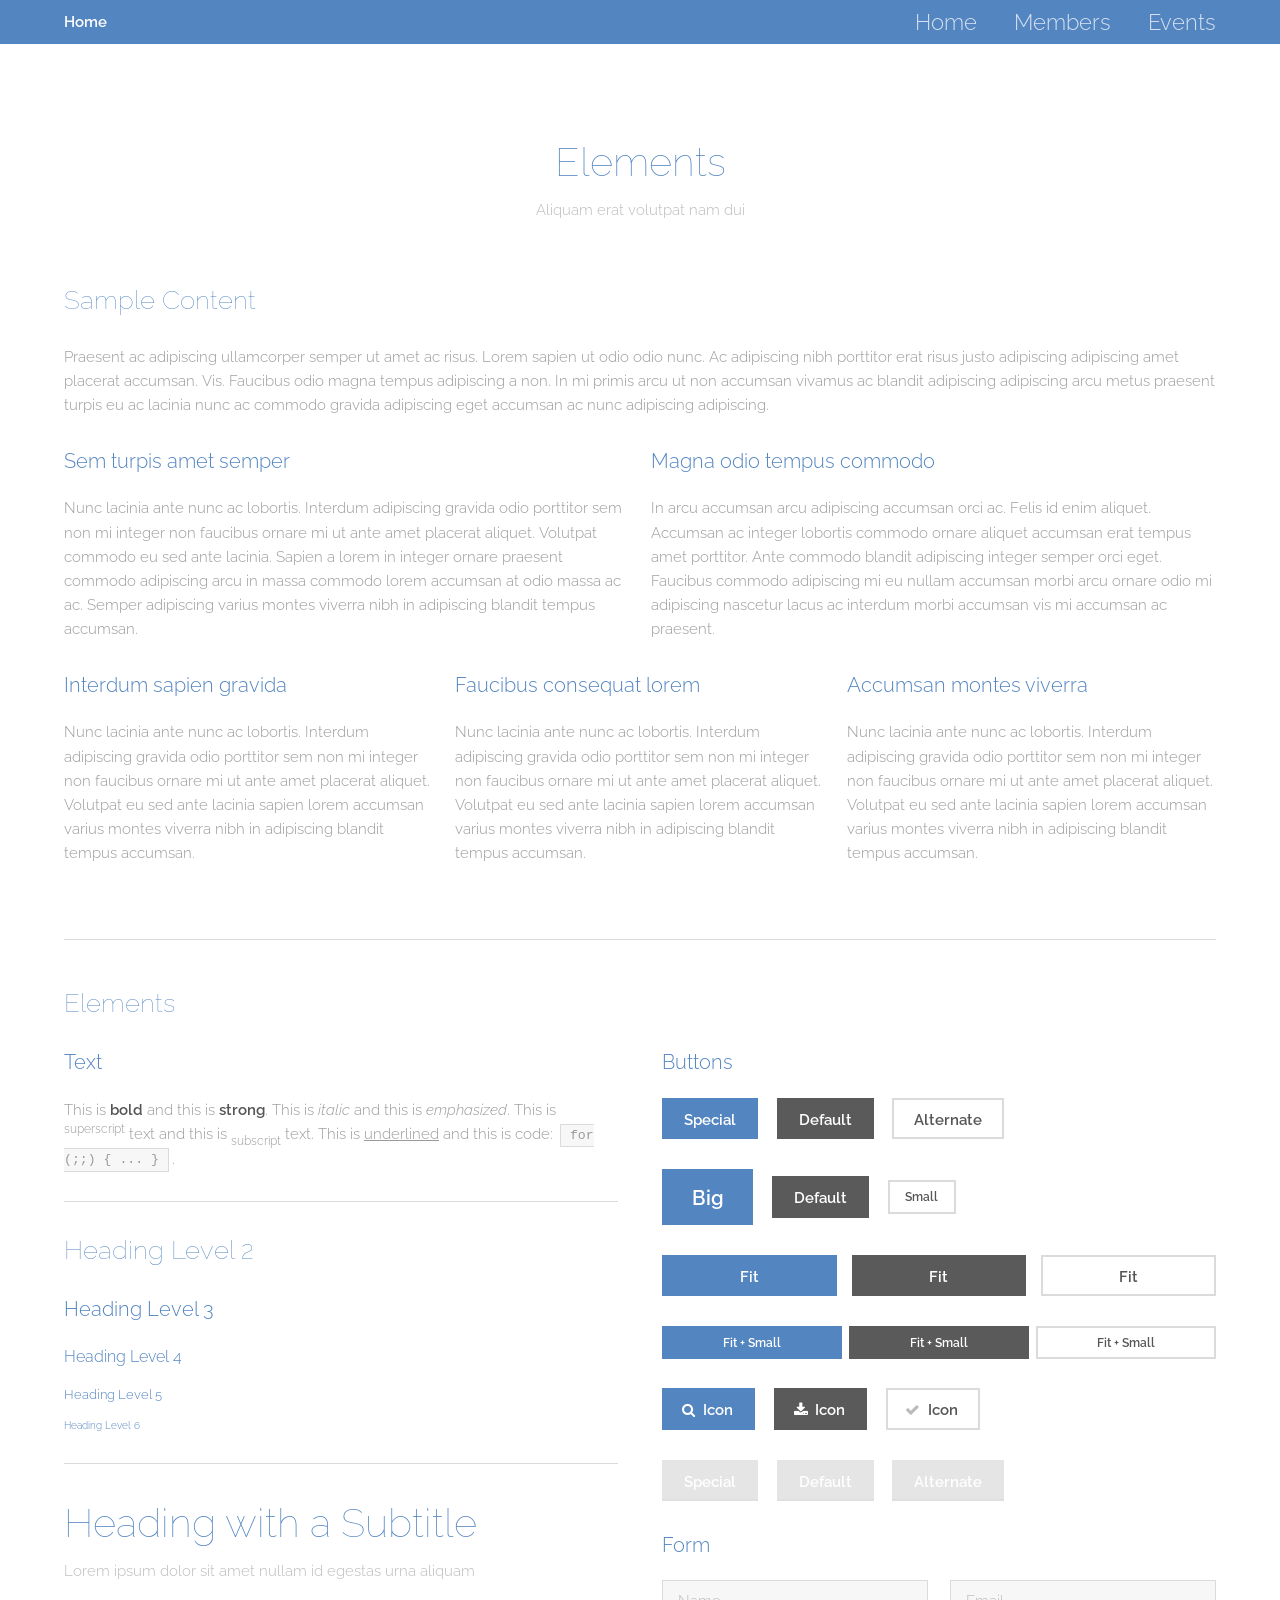
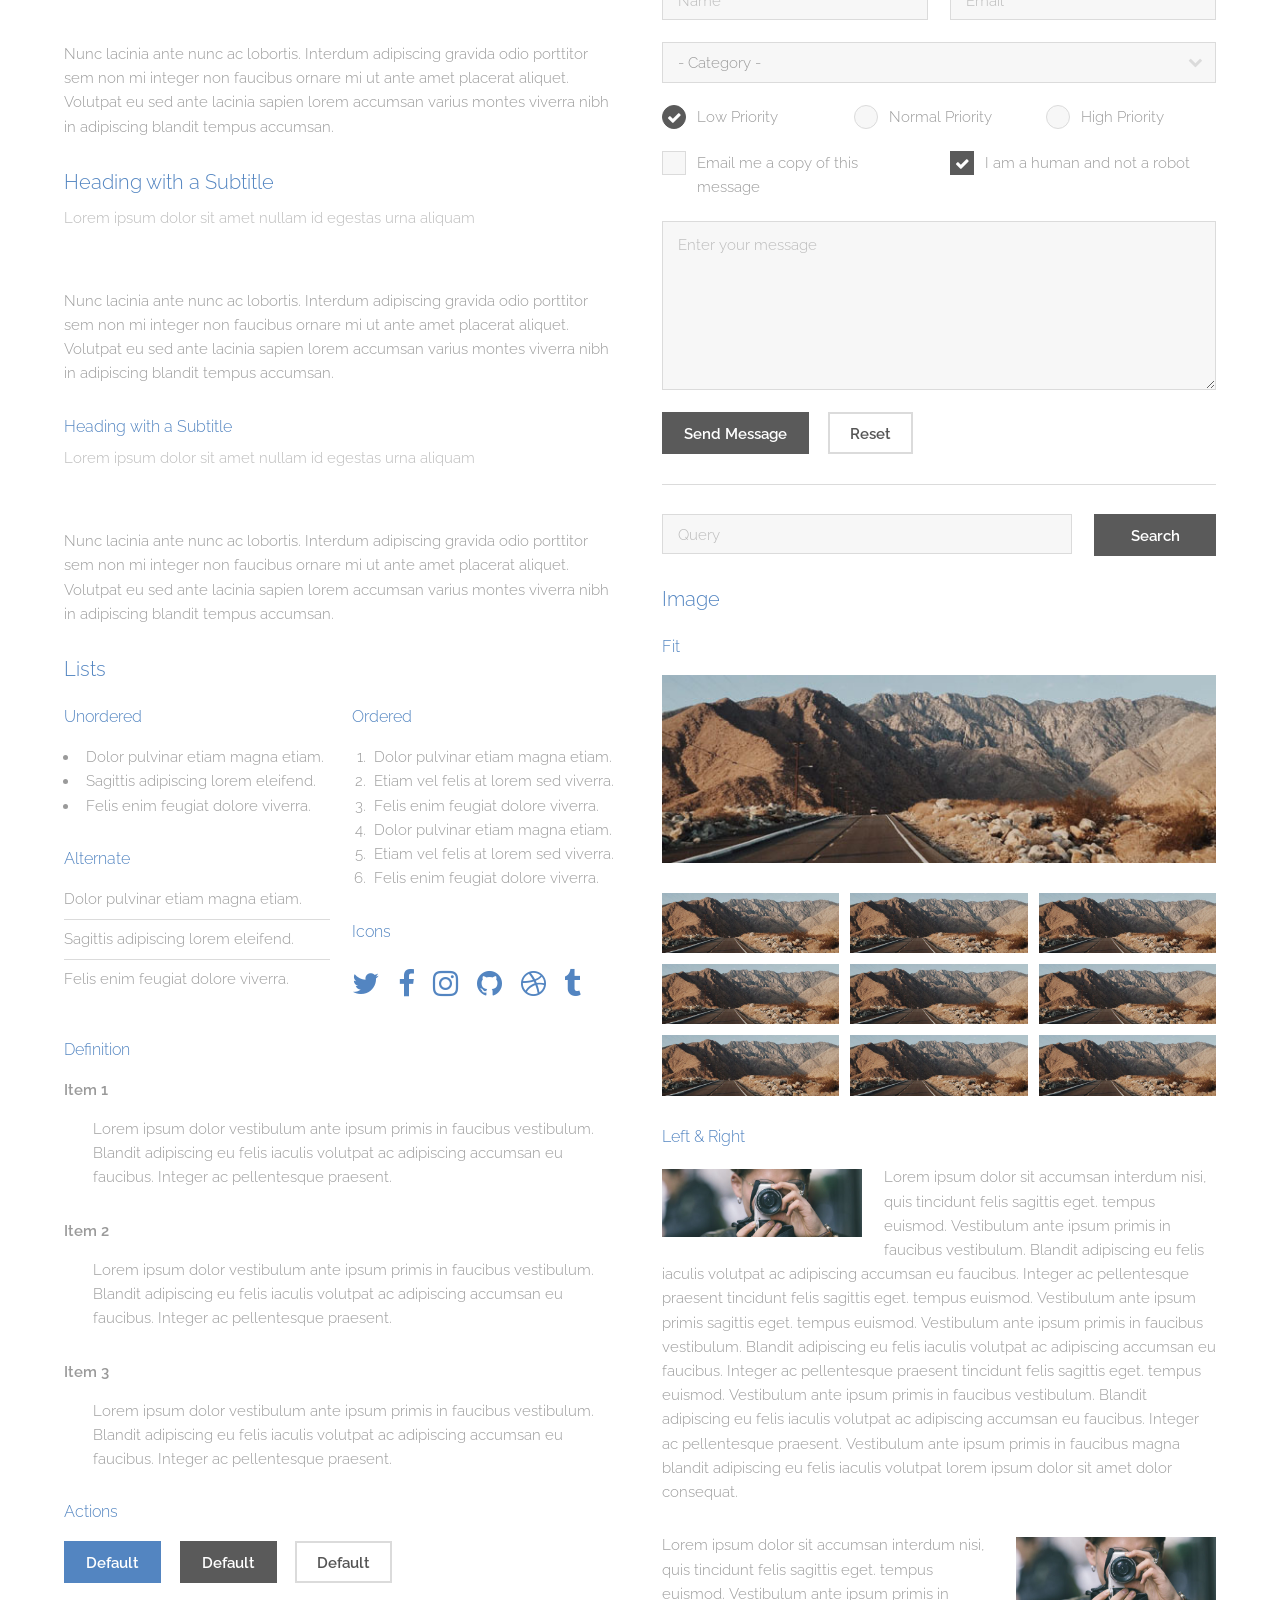
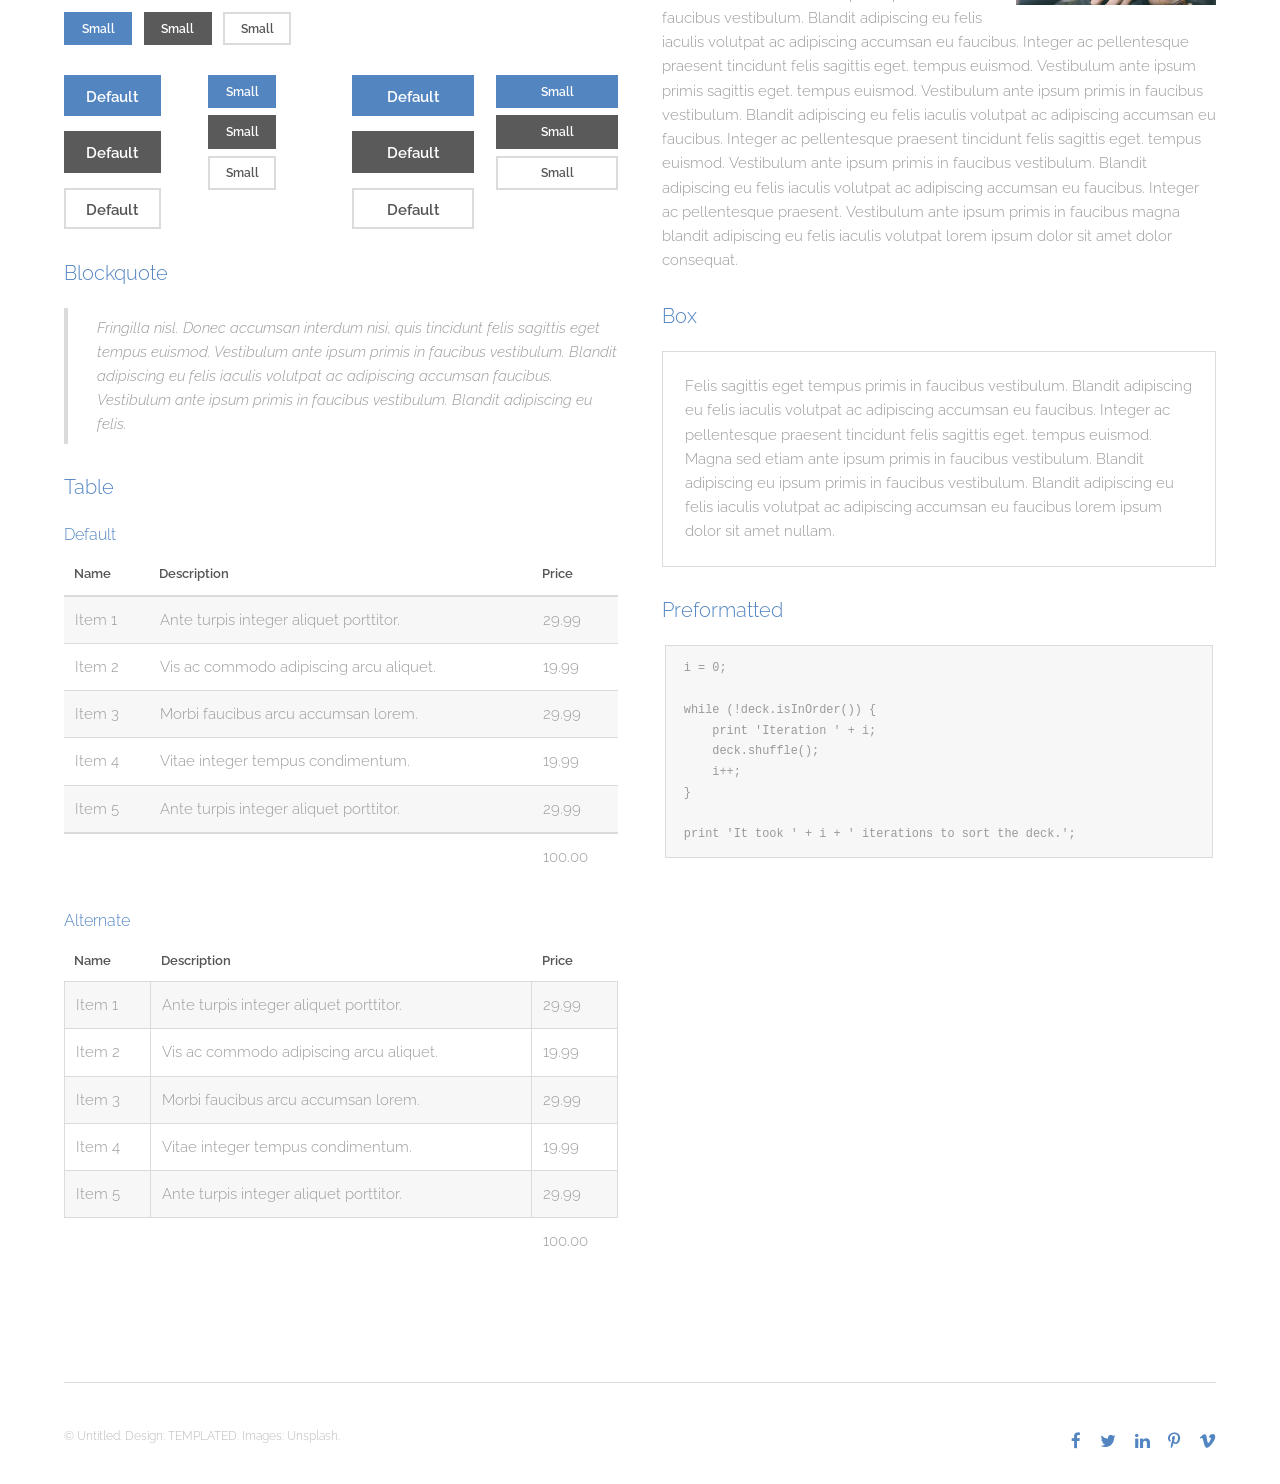
==== commit 118db494: "Update Members page with membership cards." ====
--- a/elements.html
+++ b/elements.html
@@ -19,9 +19,7 @@
 					<a href="index.html" class="logo">Home</a>
 					<nav id="nav">
 						<a href="index.html">Home</a>
-						<a href="about.html">About</a>
-						<a href="data.html">Data</a>
-						<a href="literature.html">Literature</a>
+						<a href="members.html">Members</a>
 						<a href="events.html">Events</a>
 
 					</nav>
